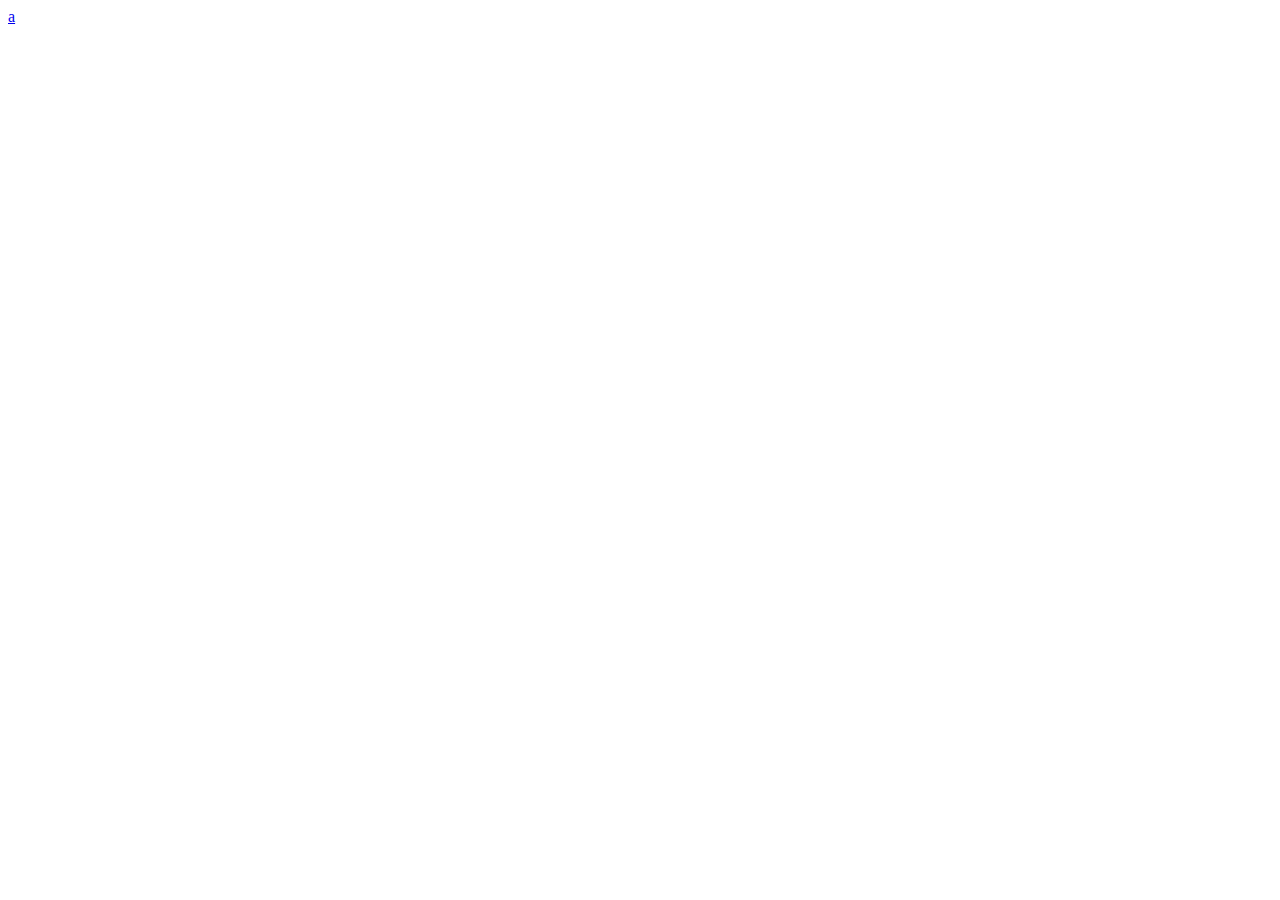
==== index.html @ 6ebcec41 "up" ====
<!DOCTYPE html>
<html lang="en">
<head>
    <meta charset="UTF-8">
    <meta http-equiv="X-UA-Compatible" content="IE=edge">
    <meta name="viewport" content="width=device-width, initial-scale=1.0">
    <title>Document</title>
</head>
<body>
    <div>
        <a href="/test1/clone.php">a</a>
    </div>
    <!-- <button onclick="window.location.href='clone.php'">Ok</button> -->
    <!-- https://[username].github.io/my-website/ -->
</body>
</html>
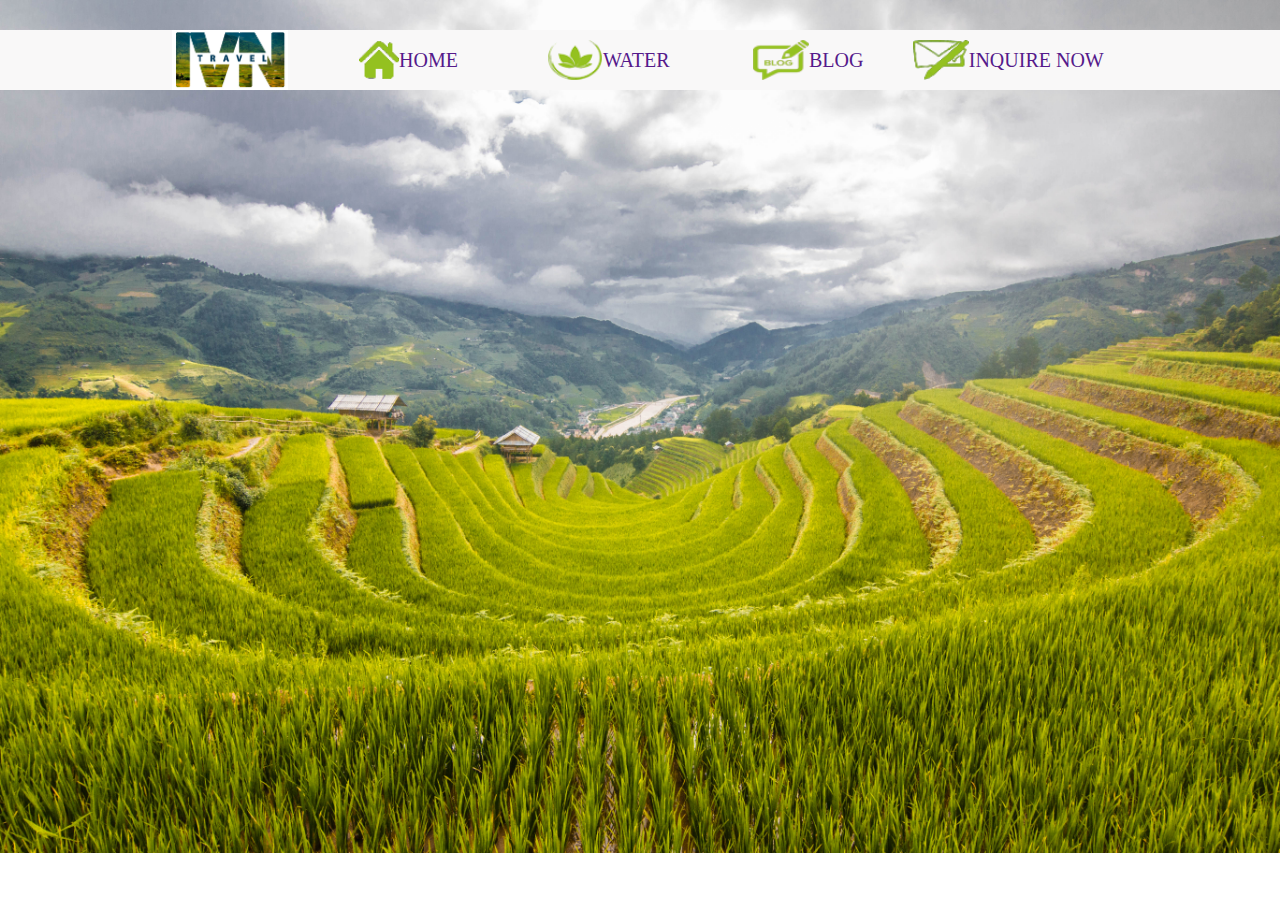
==== commit 2b19f643: "ap" ====
--- a/index.html
+++ b/index.html
@@ -4,13 +4,61 @@
     <meta charset="UTF-8">
     <meta http-equiv="X-UA-Compatible" content="IE=edge">
     <meta name="viewport" content="width=device-width, initial-scale=1.0">
-    <title>Document</title>
+    <title></title>
+    <link rel="stylesheet" href="clone.css">
 </head>
 <body>
+    <nav class="menu" id="menu_nav">
+        <ul>
+            <div class="logo">
+                <img src="./picture/logo.jpg" alt="ảnh">
+            </div>
+            
+            <div class="box">
+                <li><a href="" class="nav-link"><img src="./picture/home1.jpg" alt="ảnh">HOME</a></li>
+            </div>
+            <div class="box">
+                <li><a href="" class="nav-link-1"><img src="./picture/water.png" alt="ảnh">WATER</a>
+                    <ul class="sub-menu">
+                        <li><a href="" class="sub-m-1">VietNam</a></li>
+                        <li><a href="" class="sub-m-1">Laos</a></li>
+                        <li><a href="" class="sub-m-1">Cambodia</a></li>
+                    </ul>
+                </li>
+            </div>
+            <div class="box">
+                <li><a href="" class="nav-link"><img src="./picture/blog.jpg" alt="ảnh">BLOG</a></li>
+            </div>
+            <div class="box">
+                <li><a href="" class="nav-link"><img src="./picture/inquire.png" alt="ảnh">INQUIRE NOW</a></li>
+            </div>
+        </ul>
+    </nav>
+    <div class="picture-paddyfield">
+        <div class="khoi_anh">
+            <div class="anh hien">
+                <img src="./picture/canhdong1.jpg">
+            </div>
+            <div class="anh">
+                <img src="./picture/canhdong2.jpg">
+            </div>
+            <div class="anh">
+                <img src="./picture/canhdong3.jpg">
+            </div>
+        </div>
+    </div>
+    <script>
+        window.onscroll = function() {myFunction()};
+        function myFunction() {
+        if (document.documentElement.scrollTop >36) {
+            document.getElementById("menu_nav").setAttribute('class','menu_scroll');
+        } else {
+            document.getElementById("menu_nav").setAttribute('class','menu');
+        }
+        }
+    </script>
     <div>
-        <a href="/test1/clone.php">a</a>
+        <
     </div>
-    <!-- <button onclick="window.location.href='clone.php'">Ok</button> -->
-    <!-- https://[username].github.io/my-website/ -->
 </body>
 </html>--- a/clone.css
+++ b/clone.css
@@ -0,0 +1,194 @@
+*{
+    padding: 0;
+    margin: 0;
+    font-size: 20px;
+    box-sizing: border-box;
+}
+nav.menu{
+
+    width: 100%;
+    display: flex;
+    height: 3rem;
+    align-items: center;
+    position:fixed;
+    top:1.5rem;
+    z-index: 7;
+    background-color: #f9f8f8;
+}
+nav ul{
+    display: flex;
+    width: 100%;
+    justify-content: center;
+    align-items: center;
+}
+nav ul li{
+    display: flex;
+    position: relative;
+    align-items: center;
+    justify-content: center;
+
+}
+.nav-link{
+    display: flex;
+    justify-content: center;
+    align-items: center;
+}
+.nav-link-1{
+    display: flex;
+    justify-content: center;
+    align-items: center;
+}
+@keyframes hover-menu {
+    0%   {background-color: rgb(236, 163, 99);}
+    100% {background-color: rgb(195, 108, 9);}
+  }
+@keyframes hover-color-menu{
+    0% {color: black;}
+    100% {color: white;}
+}
+nav ul .logo{
+    display: flex;
+    align-items: center;
+}
+.nav-link:hover{
+    background-color: rgb(195, 108, 9);
+    animation-name: hover-menu;
+    animation-duration: 0.5s;
+    color: white;
+    animation-name: hover-color-menu;
+    animation-duration: 0.5s;
+}
+.nav-link-1:hover{
+    background-color: rgb(195, 108, 9);
+    animation-name: hover-menu;
+    animation-duration: 0.5s;
+    color: white;
+    animation-name: hover-color-menu;
+    animation-duration: 0.5s;
+}
+
+nav ul li .nav-link{
+    white-space: nowrap;
+    display: flex;
+    align-items: center;
+    text-decoration: none;
+    list-style-type: none;
+}
+nav ul li .nav-link-1{
+    white-space: nowrap;
+    display: flex;
+    align-items: center;
+    text-decoration: none;
+    list-style-type: none;
+}
+nav ul .logo img{ 
+    margin-right: 1rem;
+    display: flex;
+    height: 3rem;
+    align-items: center;
+
+}
+.box li img{
+    height: 2rem;
+}
+
+ul .box{
+    display: flex;
+    align-items: center;
+
+    width: 10rem;
+}
+ul .box .nav-link{
+    width: 10rem;
+    padding: 0.5rem 0;
+}
+ul .box .nav-link-1{
+    width: 10rem;
+    padding: 0.5rem 0;
+}
+.menu li:hover .sub-menu{
+    display: block;
+}
+.sub-menu {
+    width:100%;
+    padding:0.25rem 0;
+    position:absolute;
+    top:100%;
+    left:0px;
+    transition:opacity linear 0.15s;
+    box-shadow:0px 2px 3px rgba(0,0,0,0.2);
+    background:#f9f8f8;
+    display: none;
+    flex-direction: column;
+    width: 10rem;
+    padding: 0.5rem 0;
+}
+.sub-menu li {
+    display:block;
+    font-size:16px;
+    position: relative;
+    left: 0px;
+}
+.sub-menu li .sub-m-1{
+    padding:10px 30px;
+    display:block;
+    text-decoration: none;
+    list-style-type: none;
+}
+.sub-menu li:hover {
+    background-color: rgb(195, 108, 9);
+    animation-name: hover-menu;
+    animation-duration: 0.5s;
+    color: white;
+    animation-name: hover-color-menu;
+    animation-duration: 0.5s;
+}
+.khoi_anh{
+    width: 100%;
+    height: 700px;
+
+}
+.khoi_anh img{
+    width: 100%;
+    border-style: none;
+}
+.anh{
+    position: absolute;
+    top:0;
+    z-index: 4;
+    visibility: hidden;
+}
+.hien{
+    visibility: visible;
+}
+.menu_scroll{
+    width: 100%;
+    display: flex;
+    height: 3rem;
+    align-items: center;
+    position:fixed;
+    top:0px;
+    z-index: 10;
+    background-color: #f9f8f8;
+}
+@keyframes anh{
+    0%{left: 0px;}
+    100%{left: 0px;}
+}
+.fade {
+    animation-name: fade;
+    animation-duration: 1.5s;
+}
+@keyframes fade {
+    from {opacity: 4}
+    to {opacity: 1}
+}
+@keyframes chuyenanh{
+    from{
+        transform: translateX(0%);
+    }
+    to{
+        transform: translateX(100%);
+    }
+}
+  
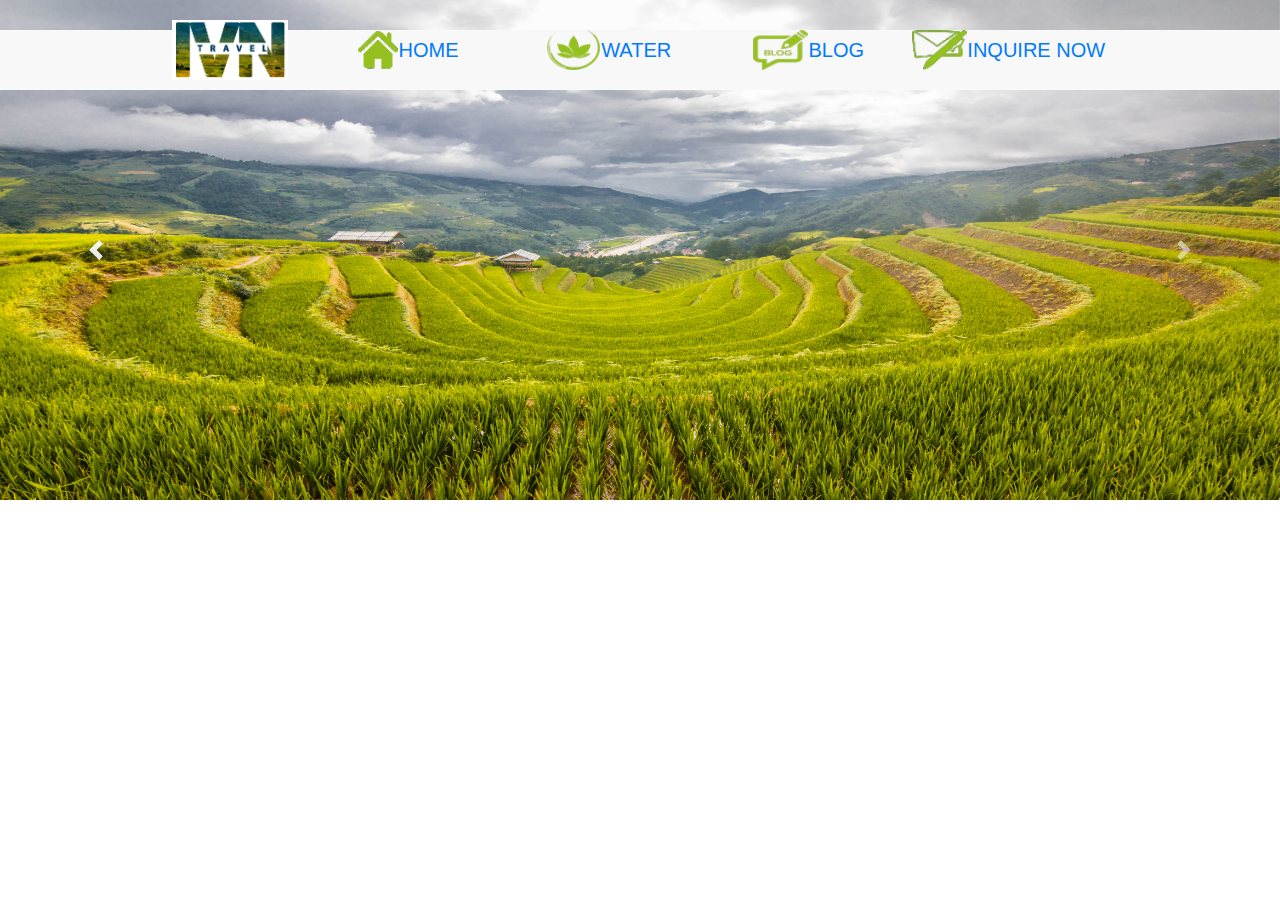
==== commit cca13ce8: "css image" ====
--- a/index.html
+++ b/index.html
@@ -4,6 +4,8 @@
     <meta charset="UTF-8">
     <meta http-equiv="X-UA-Compatible" content="IE=edge">
     <meta name="viewport" content="width=device-width, initial-scale=1.0">
+    <link rel="stylesheet" href="https://cdn.jsdelivr.net/npm/bootstrap@4.0.0/dist/css/bootstrap.min.css"
+      integrity="sha384-Gn5384xqQ1aoWXA+058RXPxPg6fy4IWvTNh0E263XmFcJlSAwiGgFAW/dAiS6JXm" crossorigin="anonymous">
     <title></title>
     <link rel="stylesheet" href="clone.css">
 </head>
@@ -36,7 +38,7 @@
     </nav>
     <div class="picture-paddyfield">
         <div class="khoi_anh">
-            <div class="anh hien">
+            <!-- <div class="anh hien">
                 <img src="./picture/canhdong1.jpg">
             </div>
             <div class="anh">
@@ -44,9 +46,31 @@
             </div>
             <div class="anh">
                 <img src="./picture/canhdong3.jpg">
+            </div> -->
+            <div id="carouselExampleIndicators" class="carousel slide cursor-pointer" data-ride="carousel">
+                <div class="carousel-inner">
+                    <div class="carousel-item active">
+                        <img class="d-block w-100" src="./picture/canhdong1.jpg" alt="">
+                    </div>
+                    <div class="carousel-item">
+                        <img class="d-block w-100" src="./picture/canhdong2.jpg" alt="">
+                    </div>
+                    <div class="carousel-item">
+                        <img class="d-block w-100" src="./picture/canhdong3.jpg" alt="">
+                    </div>
+                </div>
+                <a class="carousel-control-prev" href="#carouselExampleIndicators" role="button" data-slide="prev">
+                    <span class="carousel-control-prev-icon" aria-hidden="true"></span>
+                    <span class="sr-only">Previous</span>
+                </a>
+                <a class="carousel-control-next" href="#carouselExampleIndicators" role="button" data-slide="next">
+                    <span class="carousel-control-next-icon" aria-hidden="true"></span>
+                    <span class="sr-only">Next</span>
+                </a>
             </div>
         </div>
     </div>
+
     <script>
         window.onscroll = function() {myFunction()};
         function myFunction() {
@@ -57,8 +81,9 @@
         }
         }
     </script>
-    <div>
-        <
-    </div>
+
+    <script src="https://code.jquery.com/jquery-3.2.1.slim.min.js" integrity="sha384-KJ3o2DKtIkvYIK3UENzmM7KCkRr/rE9/Qpg6aAZGJwFDMVNA/GpGFF93hXpG5KkN" crossorigin="anonymous"></script>
+    <script src="https://cdn.jsdelivr.net/npm/popper.js@1.12.9/dist/umd/popper.min.js" integrity="sha384-ApNbgh9B+Y1QKtv3Rn7W3mgPxhU9K/ScQsAP7hUibX39j7fakFPskvXusvfa0b4Q" crossorigin="anonymous"></script>
+    <script src="https://cdn.jsdelivr.net/npm/bootstrap@4.0.0/dist/js/bootstrap.min.js" integrity="sha384-JZR6Spejh4U02d8jOt6vLEHfe/JQGiRRSQQxSfFWpi1MquVdAyjUar5+76PVCmYl" crossorigin="anonymous"></script>
 </body>
 </html>--- a/clone.css
+++ b/clone.css
@@ -150,6 +150,7 @@
 }
 .khoi_anh img{
     width: 100%;
+    height: 500px;
     border-style: none;
 }
 .anh{
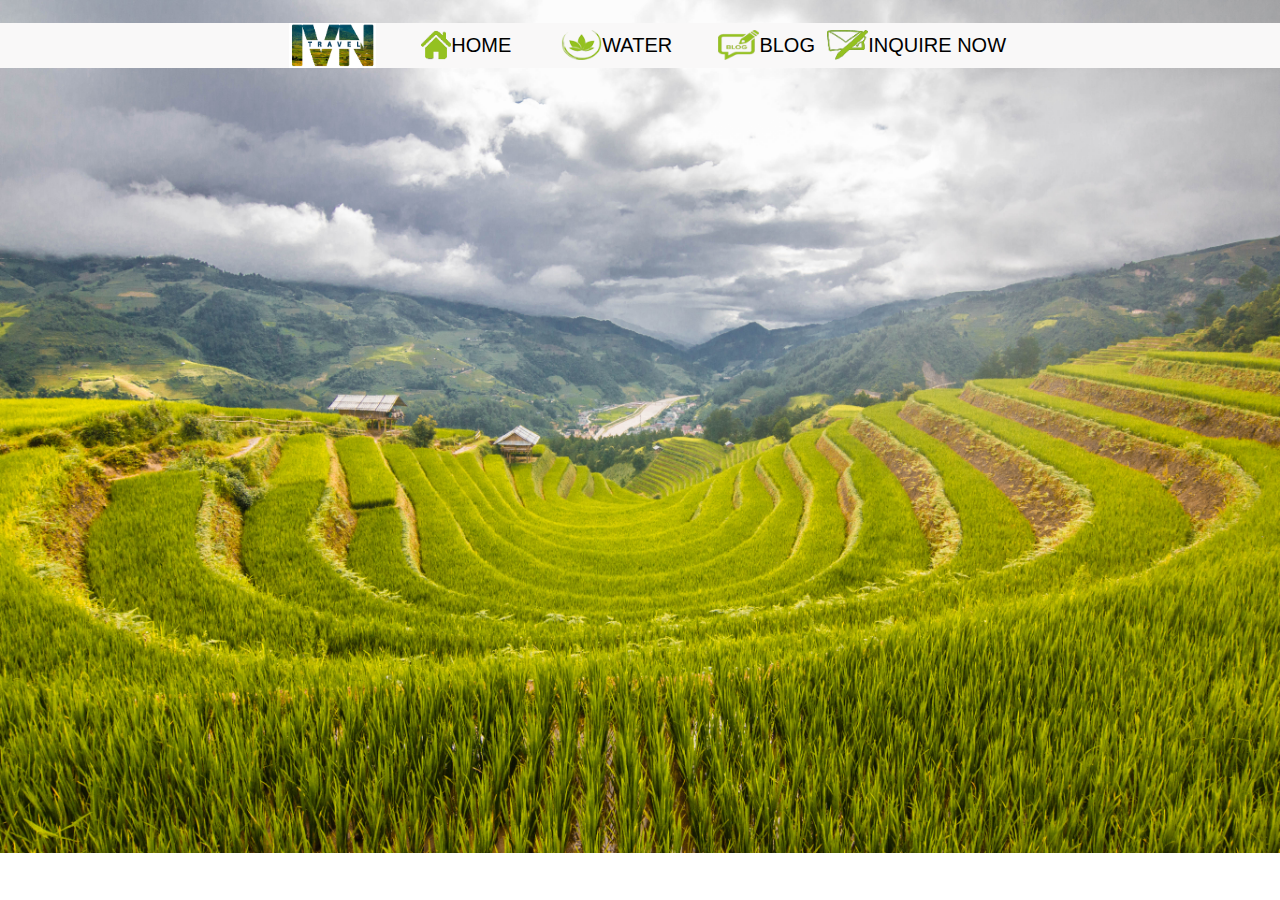
==== commit b9515d81: "css image" ====
--- a/index.html
+++ b/index.html
@@ -4,10 +4,9 @@
     <meta charset="UTF-8">
     <meta http-equiv="X-UA-Compatible" content="IE=edge">
     <meta name="viewport" content="width=device-width, initial-scale=1.0">
-    <link rel="stylesheet" href="https://cdn.jsdelivr.net/npm/bootstrap@4.0.0/dist/css/bootstrap.min.css"
-      integrity="sha384-Gn5384xqQ1aoWXA+058RXPxPg6fy4IWvTNh0E263XmFcJlSAwiGgFAW/dAiS6JXm" crossorigin="anonymous">
-    <title></title>
     <link rel="stylesheet" href="clone.css">
+    <link rel="stylesheet" href="https://www.w3schools.com/w3css/4/w3.css">
+    <title>Test</title>
 </head>
 <body>
     <nav class="menu" id="menu_nav">
@@ -38,52 +37,38 @@
     </nav>
     <div class="picture-paddyfield">
         <div class="khoi_anh">
-            <!-- <div class="anh hien">
-                <img src="./picture/canhdong1.jpg">
-            </div>
-            <div class="anh">
-                <img src="./picture/canhdong2.jpg">
-            </div>
-            <div class="anh">
-                <img src="./picture/canhdong3.jpg">
-            </div> -->
-            <div id="carouselExampleIndicators" class="carousel slide cursor-pointer" data-ride="carousel">
-                <div class="carousel-inner">
-                    <div class="carousel-item active">
-                        <img class="d-block w-100" src="./picture/canhdong1.jpg" alt="">
-                    </div>
-                    <div class="carousel-item">
-                        <img class="d-block w-100" src="./picture/canhdong2.jpg" alt="">
-                    </div>
-                    <div class="carousel-item">
-                        <img class="d-block w-100" src="./picture/canhdong3.jpg" alt="">
-                    </div>
-                </div>
-                <a class="carousel-control-prev" href="#carouselExampleIndicators" role="button" data-slide="prev">
-                    <span class="carousel-control-prev-icon" aria-hidden="true"></span>
-                    <span class="sr-only">Previous</span>
-                </a>
-                <a class="carousel-control-next" href="#carouselExampleIndicators" role="button" data-slide="next">
-                    <span class="carousel-control-next-icon" aria-hidden="true"></span>
-                    <span class="sr-only">Next</span>
-                </a>
-            </div>
+            <img class="mySlides w3-animate-right" src="./picture/canhdong1.jpg">
+            <img class="mySlides w3-animate-right" src="./picture/canhdong2.jpg">
+            <img class="mySlides w3-animate-right" src="./picture/canhdong3.jpg">
         </div>
     </div>
 
     <script>
         window.onscroll = function() {myFunction()};
         function myFunction() {
-        if (document.documentElement.scrollTop >36) {
-            document.getElementById("menu_nav").setAttribute('class','menu_scroll');
-        } else {
-            document.getElementById("menu_nav").setAttribute('class','menu');
+            if (document.documentElement.scrollTop >36) {
+                document.getElementById("menu_nav").setAttribute('class','menu_scroll');
+            } else {
+                document.getElementById("menu_nav").setAttribute('class','menu');
+            }
         }
+
+        var myIndex = 0;
+        carousel();
+        
+        function carousel() {
+            var i;
+            var x = document.getElementsByClassName("mySlides");
+
+            for (i = 0; i < x.length; i++) {
+                x[i].style.display = "none";  
+            }
+
+            myIndex++;
+            if (myIndex > x.length) {myIndex = 1}    
+            x[myIndex-1].style.display = "block";  
+            setTimeout(carousel, 2500);    
         }
     </script>
-
-    <script src="https://code.jquery.com/jquery-3.2.1.slim.min.js" integrity="sha384-KJ3o2DKtIkvYIK3UENzmM7KCkRr/rE9/Qpg6aAZGJwFDMVNA/GpGFF93hXpG5KkN" crossorigin="anonymous"></script>
-    <script src="https://cdn.jsdelivr.net/npm/popper.js@1.12.9/dist/umd/popper.min.js" integrity="sha384-ApNbgh9B+Y1QKtv3Rn7W3mgPxhU9K/ScQsAP7hUibX39j7fakFPskvXusvfa0b4Q" crossorigin="anonymous"></script>
-    <script src="https://cdn.jsdelivr.net/npm/bootstrap@4.0.0/dist/js/bootstrap.min.js" integrity="sha384-JZR6Spejh4U02d8jOt6vLEHfe/JQGiRRSQQxSfFWpi1MquVdAyjUar5+76PVCmYl" crossorigin="anonymous"></script>
 </body>
 </html>--- a/clone.css
+++ b/clone.css
@@ -150,7 +150,6 @@
 }
 .khoi_anh img{
     width: 100%;
-    height: 500px;
     border-style: none;
 }
 .anh{
@@ -171,6 +170,9 @@
     top:0px;
     z-index: 10;
     background-color: #f9f8f8;
+}
+.mySlides {
+    display:none;
 }
 @keyframes anh{
     0%{left: 0px;}
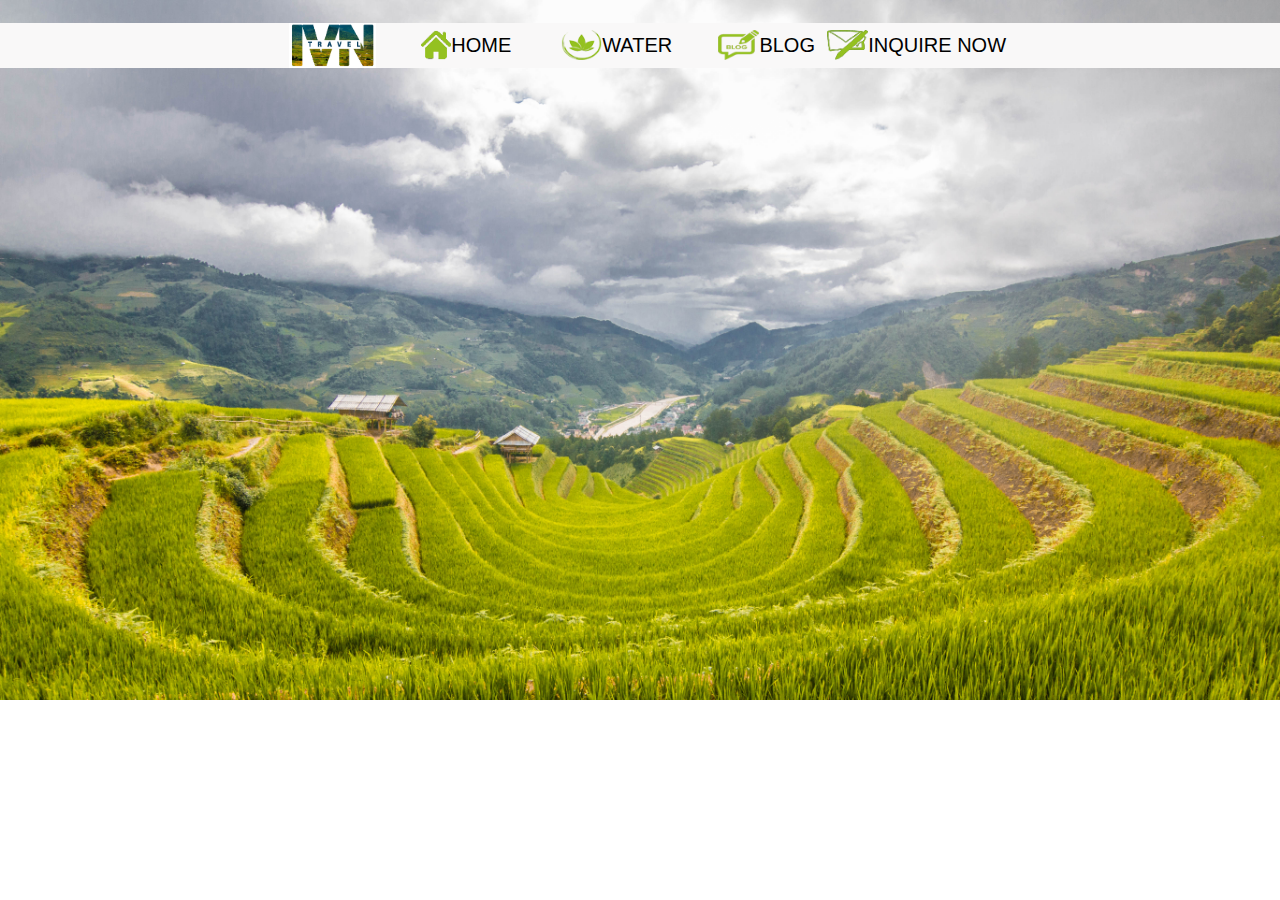
==== commit a3beaec8: "up" ====
--- a/index.html
+++ b/index.html
@@ -40,6 +40,27 @@
             <img class="mySlides w3-animate-right" src="./picture/canhdong1.jpg">
             <img class="mySlides w3-animate-right" src="./picture/canhdong2.jpg">
             <img class="mySlides w3-animate-right" src="./picture/canhdong3.jpg">
+<div id="homepage-slider" class="st-slider">
+    <input type="radio" class="cs_anchor radio" name="slider" id="slide1"/>
+    <input type="radio" class="cs_anchor radio" name="slider" id="slide2"/>
+    <input type="radio" class="cs_anchor radio" name="slider" id="slide3"/>
+    <input type="radio" class="cs_anchor radio" name="slider" id="play1" checked=""/>
+
+    <div class="images">
+       <div class="images-inner">
+        <div class="image-slide">
+            <div class="image"><img src="./picture/canhdong1.jpg"></div>
+        </div>
+        <div class="image-slide">
+            <div class="image"><img src="./picture/canhdong2.jpg"></div>
+        </div>
+        <div class="image-slide">
+          <div class="image"><img src="./picture/canhdong3.jpg"></div>
+        </div>
+      </div>
+    </div>
+  
+</div>
         </div>
     </div>
 
@@ -53,22 +74,59 @@
             }
         }
 
-        var myIndex = 0;
-        carousel();
-        
-        function carousel() {
-            var i;
-            var x = document.getElementsByClassName("mySlides");
+        var responsiveSlider = function() {
 
-            for (i = 0; i < x.length; i++) {
-                x[i].style.display = "none";  
+            var slider = document.getElementById("slider");
+            var sliderWidth = slider.offsetWidth;
+            var slideList = document.getElementById("slideWrap");
+            var count = 1;
+            var items = slideList.querySelectorAll("li").length;
+            
+            window.addEventListener('resize', function() {
+              sliderWidth = slider.offsetWidth;
+            });
+            
+            var prevSlide = function() {
+              if(count > 1) {
+                count = count - 2;
+                slideList.style.left = "-" + count * sliderWidth + "px";
+                count++;
+              }
+              else if(count = 1) {
+                count = items - 1;
+                slideList.style.left = "-" + count * sliderWidth + "px";
+                count++;
+              }
+            };
+            
+            var nextSlide = function() {
+              if(count < items) {
+                slideList.style.left = "-" + count * sliderWidth + "px";
+                count++;
+              }
+              else if(count = items) {
+                slideList.style.left = "0px";
+                count = 1;
+              }
+            };
+            
+            next.addEventListener("click", function() {
+              nextSlide();
+            });
+            
+            prev.addEventListener("click", function() {
+              prevSlide();
+            });
+            
+            setInterval(function() {
+              nextSlide()
+            }, 5000);
+            
+            };
+            
+            window.onload = function() {
+            responsiveSlider();  
             }
-
-            myIndex++;
-            if (myIndex > x.length) {myIndex = 1}    
-            x[myIndex-1].style.display = "block";  
-            setTimeout(carousel, 2500);    
-        }
     </script>
 </body>
 </html>--- a/clone.css
+++ b/clone.css
@@ -194,4 +194,145 @@
         transform: translateX(100%);
     }
 }
-  
+
+
+
+.image {
+    width: 100%;
+    height: 700px;
+  }
+  .radio {
+    display: none;
+  }
+  .images {
+    overflow: hidden;
+    top: 0;
+    bottom: 0;
+    left: 0;
+    right: 0;
+    width: 100%;
+  }
+  .images-inner {
+    width: 500%;
+    transition: all 800ms cubic-bezier(0.770, 0.000, 0.175, 1.000);
+    transition-timing-function: cubic-bezier(0.770, 0.000, 0.175, 1.000);
+  }
+  .image-slide {
+    width: 20%;
+    float: left;
+  }
+  .image-slide,
+  .fake-radio,
+  .radio-btn {
+    transition: all 0.5s ease-out;
+  }
+  .fake-radio {
+    float: right;
+  }
+  
+  
+  
+  
+  /* Move slides overflowed container */
+  #slide1:checked ~ .images .images-inner {
+    margin-left: 0;
+  }
+  #slide2:checked ~ .images .images-inner {
+    margin-left: -100%;
+  }
+  #slide3:checked ~ .images .images-inner {
+    margin-left: -200%;
+  }
+  
+  
+  
+  
+  /* Color of bullets */
+  #slide1:checked ~ div .fake-radio .radio-btn:nth-child(1),
+  #slide2:checked ~ div .fake-radio .radio-btn:nth-child(2),
+  #slide3:checked ~ div .fake-radio .radio-btn:nth-child(3) {
+    background: red;
+  }
+  .radio-btn {
+    width: 9px;
+    height: 9px;
+    border-radius: 5px;
+    background: gray;
+    display: inline-block !important;
+    margin: 0 1px;
+    cursor: pointer;
+  }
+  /* Color of bullets - END */
+  
+  /* Text of slides */
+  #slide1:checked ~ .labels .label:nth-child(1),
+  #slide2:checked ~ .labels .label:nth-child(2),
+  #slide3:checked ~ .labels .label:nth-child(3) {
+    opacity: 1;
+  }
+  
+  .label {
+    opacity: 0;
+    position: absolute;
+  }
+  /* Text of slides - END */
+  
+  
+  
+  /* Calculate AUTOPLAY for BULLETS */
+  
+  #play1:checked ~ div .fake-radio .radio-btn:nth-child(1) {
+    animation: bullet 12300ms infinite -1000ms;
+  }
+  
+  #play1:checked ~ div .fake-radio .radio-btn:nth-child(2) {
+    animation: bullet 12300ms infinite 3100ms;	
+  }
+  
+  #play1:checked ~ div .fake-radio .radio-btn:nth-child(3) {
+    animation: bullet 12300ms infinite 7200ms;	
+  }
+  
+  
+  
+  
+  /* Calculate AUTOPLAY for SLIDES */
+  @keyframes slide {
+    0%, 25.203252032520325%	{ margin-left: 0; }
+    33.333333333333336%, 58.53658536585366%	{ margin-left: -100%; }
+    66.66666666666667%, 91.869918699187%	{ margin-left: -200%; }
+  }
+  
+  
+  .st-slider > #play1:checked ~ .images .images-inner {
+    animation: slide 12300ms infinite;	
+  }
+  /* Calculate AUTOPLAY for SLIDES - END */
+  
+  
+  
+  
+  
+  /* Calculate AUTOPLAY for CAPTION */
+  @keyframes caption {
+    0%, 33.32333333333334%	{
+      opacity: 1;
+    }
+    33.333333333333336%, 100% {
+      opacity: 0;
+    }
+  }
+  
+  
+  #play1:checked ~ .labels .label:nth-child(1) {
+    animation: caption 12300ms infinite -1000ms;
+  }
+  
+  #play1:checked ~ .labels .label:nth-child(2) {
+    animation: caption 12300ms infinite 3100ms;	
+  }
+  
+  #play1:checked ~ .labels .label:nth-child(3) {
+    animation: caption 12300ms infinite 7200ms;	
+  }
+  
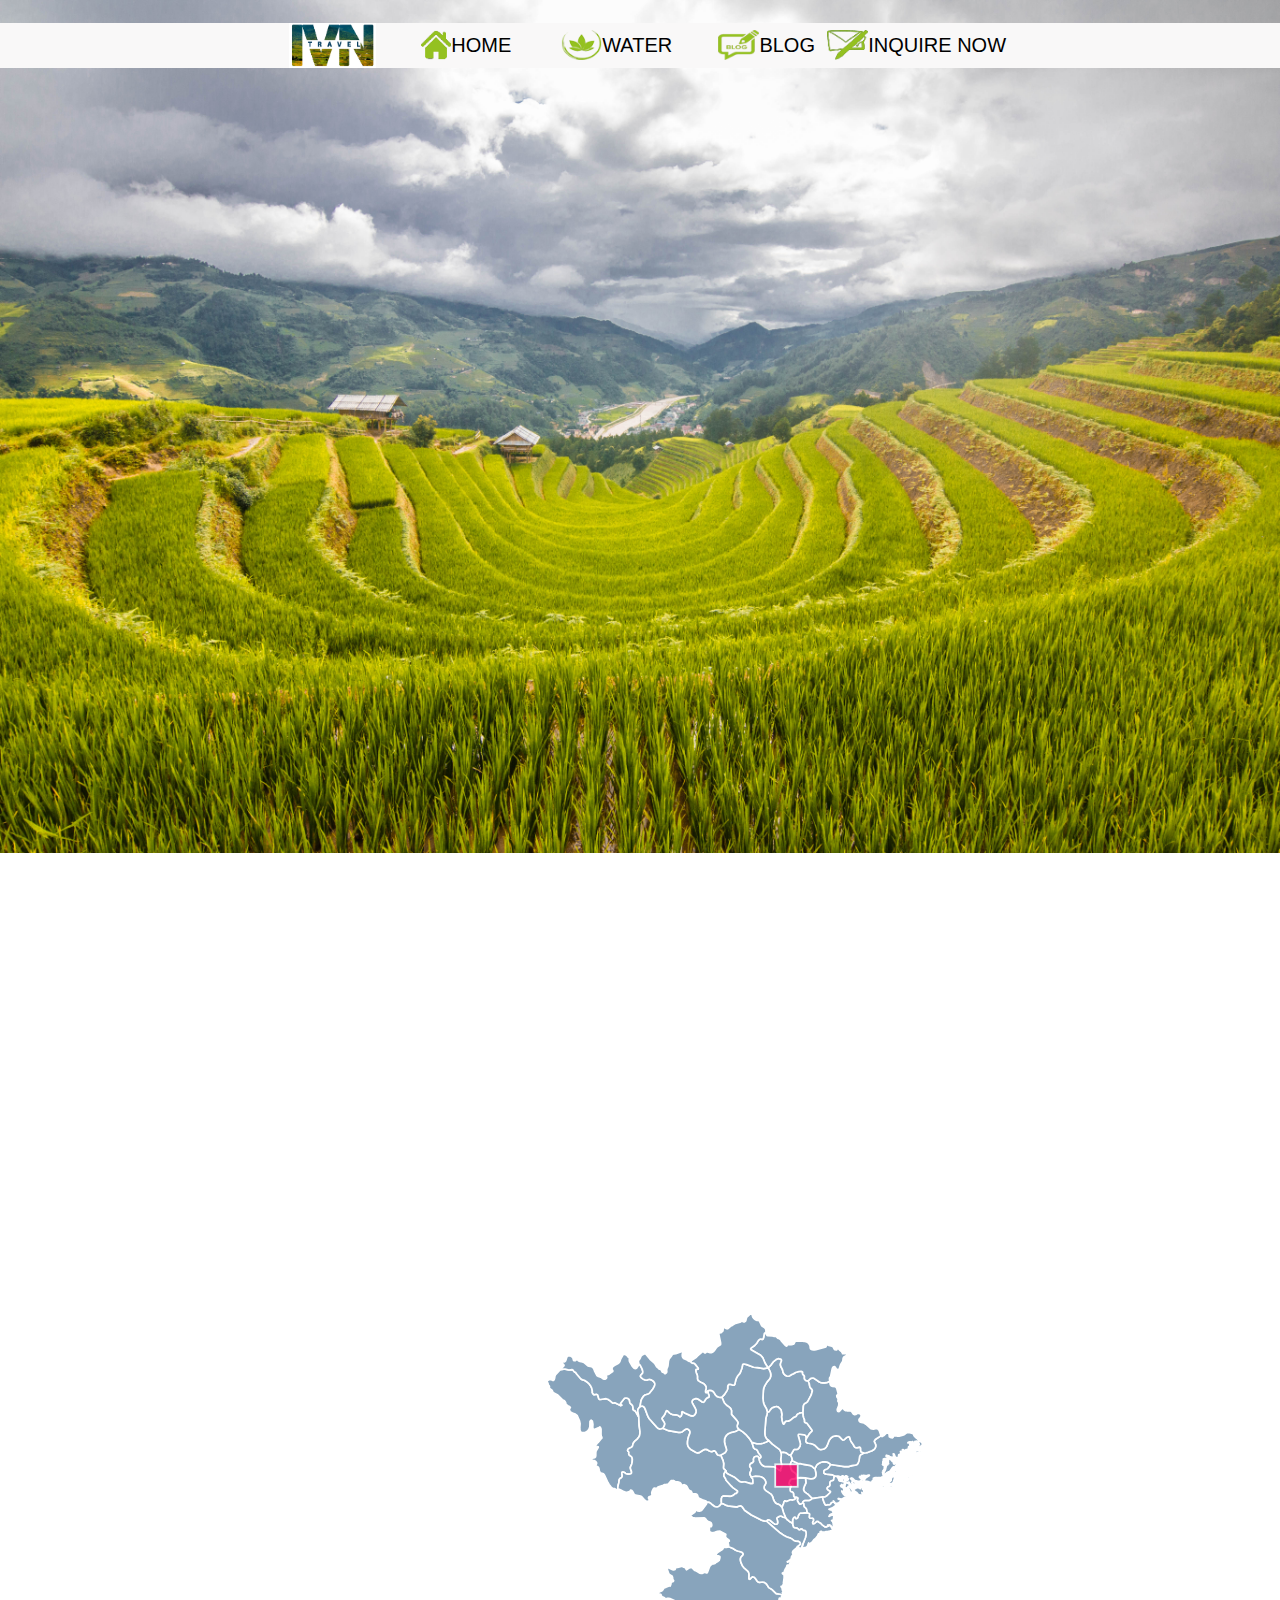
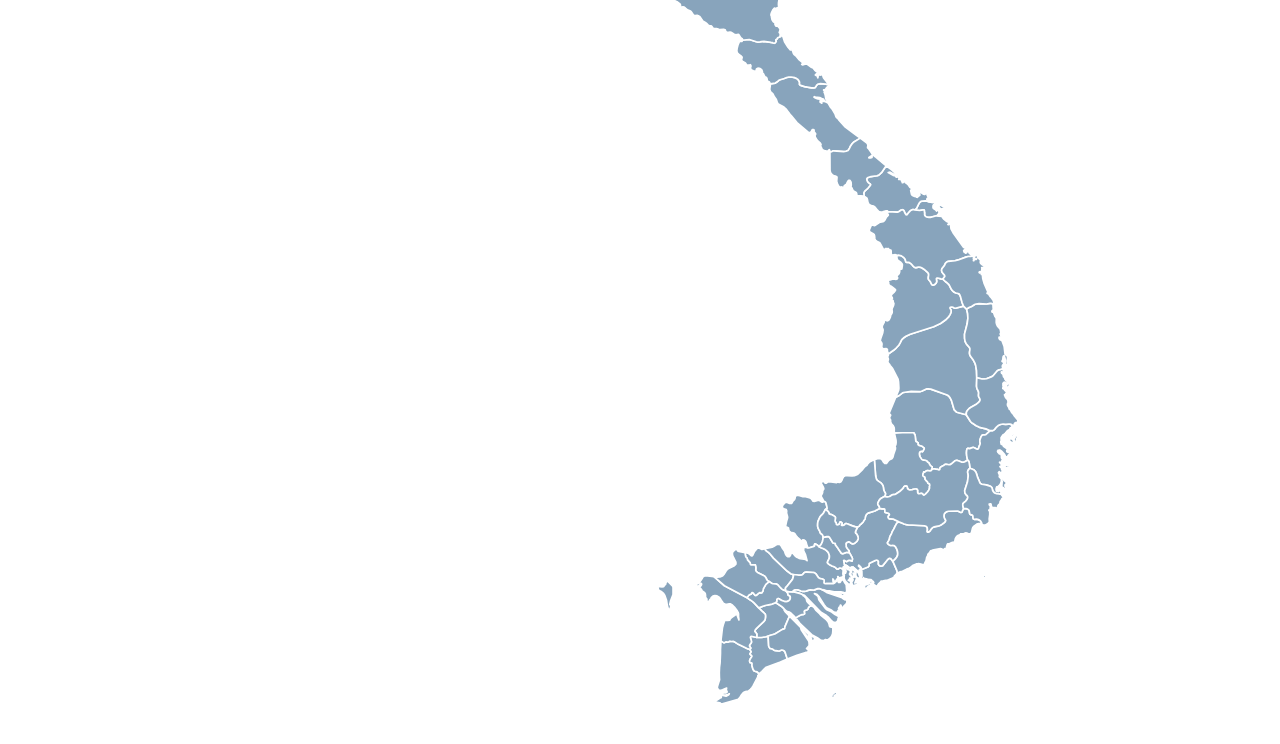
==== commit a195c2d6: "update UI" ====
--- a/index.html
+++ b/index.html
@@ -1,20 +1,25 @@
 <!DOCTYPE html>
 <html lang="en">
+
 <head>
     <meta charset="UTF-8">
     <meta http-equiv="X-UA-Compatible" content="IE=edge">
     <meta name="viewport" content="width=device-width, initial-scale=1.0">
     <link rel="stylesheet" href="clone.css">
     <link rel="stylesheet" href="https://www.w3schools.com/w3css/4/w3.css">
-    <title>Test</title>
+    <link rel="icon" type="image/x-icon" href="picture/favicon.ico">
+    <script src="mapdata.js"></script>
+    <script src="countrymap.js"></script>
+    <title>Travel</title>
 </head>
+
 <body>
     <nav class="menu" id="menu_nav">
         <ul>
             <div class="logo">
                 <img src="./picture/logo.jpg" alt="ảnh">
             </div>
-            
+
             <div class="box">
                 <li><a href="" class="nav-link"><img src="./picture/home1.jpg" alt="ảnh">HOME</a></li>
             </div>
@@ -35,98 +40,62 @@
             </div>
         </ul>
     </nav>
+        
     <div class="picture-paddyfield">
         <div class="khoi_anh">
             <img class="mySlides w3-animate-right" src="./picture/canhdong1.jpg">
             <img class="mySlides w3-animate-right" src="./picture/canhdong2.jpg">
             <img class="mySlides w3-animate-right" src="./picture/canhdong3.jpg">
-<div id="homepage-slider" class="st-slider">
-    <input type="radio" class="cs_anchor radio" name="slider" id="slide1"/>
-    <input type="radio" class="cs_anchor radio" name="slider" id="slide2"/>
-    <input type="radio" class="cs_anchor radio" name="slider" id="slide3"/>
-    <input type="radio" class="cs_anchor radio" name="slider" id="play1" checked=""/>
+            <div id="homepage-slider" class="st-slider">
+                <input type="radio" class="cs_anchor radio" name="slider" id="slide1" />
+                <input type="radio" class="cs_anchor radio" name="slider" id="slide2" />
+                <input type="radio" class="cs_anchor radio" name="slider" id="slide3" />
+                <input type="radio" class="cs_anchor radio" name="slider" id="play1" checked="" />
 
-    <div class="images">
-       <div class="images-inner">
-        <div class="image-slide">
-            <div class="image"><img src="./picture/canhdong1.jpg"></div>
+                <div class="images">
+                    <div class="images-inner">
+                        <div class="image-slide">
+                            <img class="image" src="./picture/canhdong1.jpg">
+                        </div>
+                        <div class="image-slide">
+                            <img class="image" src="./picture/canhdong2.jpg">
+                        </div>
+                        <div class="image-slide">
+                            <img class="image" src="./picture/canhdong3.jpg">
+                        </div>
+                    </div>
+                </div>
+            </div>
         </div>
-        <div class="image-slide">
-            <div class="image"><img src="./picture/canhdong2.jpg"></div>
-        </div>
-        <div class="image-slide">
-          <div class="image"><img src="./picture/canhdong3.jpg"></div>
-        </div>
-      </div>
-    </div>
-  
-</div>
+        
+        <div class="container-map">
+            <div id="map"></div>
         </div>
     </div>
 
     <script>
-        window.onscroll = function() {myFunction()};
+        window.onscroll = function () { myFunction() };
         function myFunction() {
-            if (document.documentElement.scrollTop >36) {
-                document.getElementById("menu_nav").setAttribute('class','menu_scroll');
+            if (document.documentElement.scrollTop > 36) {
+                document.getElementById("menu_nav").setAttribute('class', 'menu_scroll');
             } else {
-                document.getElementById("menu_nav").setAttribute('class','menu');
+                document.getElementById("menu_nav").setAttribute('class', 'menu');
+            }
+
+            if (document.documentElement.scrollTop > 420) {
+                document.getElementsByClassName('container-map')[0].style.marginTop = "0";
             }
         }
 
-        var responsiveSlider = function() {
-
-            var slider = document.getElementById("slider");
-            var sliderWidth = slider.offsetWidth;
-            var slideList = document.getElementById("slideWrap");
-            var count = 1;
-            var items = slideList.querySelectorAll("li").length;
-            
-            window.addEventListener('resize', function() {
-              sliderWidth = slider.offsetWidth;
-            });
-            
-            var prevSlide = function() {
-              if(count > 1) {
-                count = count - 2;
-                slideList.style.left = "-" + count * sliderWidth + "px";
-                count++;
-              }
-              else if(count = 1) {
-                count = items - 1;
-                slideList.style.left = "-" + count * sliderWidth + "px";
-                count++;
-              }
-            };
-            
-            var nextSlide = function() {
-              if(count < items) {
-                slideList.style.left = "-" + count * sliderWidth + "px";
-                count++;
-              }
-              else if(count = items) {
-                slideList.style.left = "0px";
-                count = 1;
-              }
-            };
-            
-            next.addEventListener("click", function() {
-              nextSlide();
-            });
-            
-            prev.addEventListener("click", function() {
-              prevSlide();
-            });
-            
-            setInterval(function() {
-              nextSlide()
-            }, 5000);
-            
-            };
-            
-            window.onload = function() {
-            responsiveSlider();  
+        setInterval(() => {
+            if (document.getElementsByTagName('a')[7]) {
+                document.getElementsByTagName('a')[7].text = '';
             }
+            if (document.getElementById('map_access')) {
+                document.getElementById('map_access').style.display = 'none';
+            }
+        }, 0.1)
     </script>
 </body>
+
 </html>--- a/clone.css
+++ b/clone.css
@@ -1,56 +1,75 @@
-*{
+* {
     padding: 0;
     margin: 0;
     font-size: 20px;
     box-sizing: border-box;
 }
-nav.menu{
+
+nav.menu {
 
     width: 100%;
     display: flex;
     height: 3rem;
     align-items: center;
-    position:fixed;
-    top:1.5rem;
+    position: fixed;
+    top: 1.5rem;
     z-index: 7;
     background-color: #f9f8f8;
 }
-nav ul{
+
+nav ul {
     display: flex;
     width: 100%;
     justify-content: center;
     align-items: center;
 }
-nav ul li{
+
+nav ul li {
     display: flex;
     position: relative;
     align-items: center;
     justify-content: center;
 
 }
-.nav-link{
+
+.nav-link {
     display: flex;
     justify-content: center;
     align-items: center;
 }
-.nav-link-1{
+
+.nav-link-1 {
     display: flex;
     justify-content: center;
     align-items: center;
 }
+
 @keyframes hover-menu {
-    0%   {background-color: rgb(236, 163, 99);}
-    100% {background-color: rgb(195, 108, 9);}
-  }
-@keyframes hover-color-menu{
-    0% {color: black;}
-    100% {color: white;}
-}
-nav ul .logo{
-    display: flex;
-    align-items: center;
-}
-.nav-link:hover{
+    0% {
+        background-color: rgb(236, 163, 99);
+    }
+
+    100% {
+        background-color: rgb(195, 108, 9);
+    }
+}
+
+@keyframes hover-color-menu {
+    0% {
+        color: black;
+    }
+
+    100% {
+        color: white;
+    }
+}
+
+nav ul .logo {
+    display: flex;
+    align-items: center;
+}
+
+.nav-link:hover {
     background-color: rgb(195, 108, 9);
     animation-name: hover-menu;
     animation-duration: 0.5s;
@@ -58,7 +77,8 @@
     animation-name: hover-color-menu;
     animation-duration: 0.5s;
 }
-.nav-link-1:hover{
+
+.nav-link-1:hover {
     background-color: rgb(195, 108, 9);
     animation-name: hover-menu;
     animation-duration: 0.5s;
@@ -67,74 +87,85 @@
     animation-duration: 0.5s;
 }
 
-nav ul li .nav-link{
+nav ul li .nav-link {
     white-space: nowrap;
     display: flex;
     align-items: center;
     text-decoration: none;
     list-style-type: none;
 }
-nav ul li .nav-link-1{
+
+nav ul li .nav-link-1 {
     white-space: nowrap;
     display: flex;
     align-items: center;
     text-decoration: none;
     list-style-type: none;
 }
-nav ul .logo img{ 
+
+
+nav ul .logo img {
     margin-right: 1rem;
     display: flex;
     height: 3rem;
     align-items: center;
 
 }
-.box li img{
+
+.box li img {
     height: 2rem;
 }
 
-ul .box{
+ul .box {
     display: flex;
     align-items: center;
 
     width: 10rem;
 }
-ul .box .nav-link{
+
+ul .box .nav-link {
     width: 10rem;
     padding: 0.5rem 0;
 }
-ul .box .nav-link-1{
+
+ul .box .nav-link-1 {
     width: 10rem;
     padding: 0.5rem 0;
 }
-.menu li:hover .sub-menu{
+
+.menu li:hover .sub-menu {
     display: block;
 }
+
 .sub-menu {
-    width:100%;
-    padding:0.25rem 0;
-    position:absolute;
-    top:100%;
-    left:0px;
-    transition:opacity linear 0.15s;
-    box-shadow:0px 2px 3px rgba(0,0,0,0.2);
-    background:#f9f8f8;
+    width: 100%;
+    padding: 0.25rem 0;
+    position: absolute;
+    top: 100%;
+    left: 0px;
+    transition: opacity linear 0.15s;
+    box-shadow: 0px 2px 3px rgba(0, 0, 0, 0.2);
+    background: #f9f8f8;
     display: none;
     flex-direction: column;
     width: 10rem;
     padding: 0.5rem 0;
 }
+
 .sub-menu li {
-    display:block;
-    font-size:16px;
+    display: block;
+    font-size: 16px;
     position: relative;
     left: 0px;
 }
-.sub-menu li .sub-m-1{
-    padding:10px 30px;
-    display:block;
+
+.sub-menu li .sub-m-1 {
+    padding: 10px 30px;
+    display: block;
     text-decoration: none;
     list-style-type: none;
 }
+
 .sub-menu li:hover {
     background-color: rgb(195, 108, 9);
     animation-name: hover-menu;
@@ -143,54 +174,74 @@
     animation-name: hover-color-menu;
     animation-duration: 0.5s;
 }
-.khoi_anh{
-    width: 100%;
-    height: 700px;
-
-}
-.khoi_anh img{
+
+.khoi_anh {
+    width: 100%;
+    /* height: 700px; */
+}
+
+.khoi_anh img {
     width: 100%;
     border-style: none;
 }
-.anh{
+
+.anh {
     position: absolute;
-    top:0;
+    top: 0;
     z-index: 4;
     visibility: hidden;
 }
-.hien{
+
+.hien {
     visibility: visible;
 }
-.menu_scroll{
+
+.menu_scroll {
     width: 100%;
     display: flex;
     height: 3rem;
     align-items: center;
-    position:fixed;
-    top:0px;
+    position: fixed;
+    top: 0px;
     z-index: 10;
     background-color: #f9f8f8;
 }
+
 .mySlides {
-    display:none;
-}
-@keyframes anh{
-    0%{left: 0px;}
-    100%{left: 0px;}
-}
+    display: none;
+}
+
+@keyframes anh {
+    0% {
+        left: 0px;
+    }
+
+    100% {
+        left: 0px;
+    }
+}
+
 .fade {
     animation-name: fade;
     animation-duration: 1.5s;
 }
+
 @keyframes fade {
-    from {opacity: 4}
-    to {opacity: 1}
-}
-@keyframes chuyenanh{
-    from{
+    from {
+        opacity: 4
+    }
+
+    to {
+        opacity: 1
+    }
+}
+
+@keyframes chuyenanh {
+    from {
         transform: translateX(0%);
     }
-    to{
+
+    to {
         transform: translateX(100%);
     }
 }
@@ -199,61 +250,70 @@
 
 .image {
     width: 100%;
-    height: 700px;
-  }
-  .radio {
+    /* height: 700px; */
+}
+
+.radio {
     display: none;
-  }
-  .images {
+}
+
+.images {
     overflow: hidden;
     top: 0;
     bottom: 0;
     left: 0;
     right: 0;
     width: 100%;
-  }
-  .images-inner {
+}
+
+.images-inner {
     width: 500%;
     transition: all 800ms cubic-bezier(0.770, 0.000, 0.175, 1.000);
     transition-timing-function: cubic-bezier(0.770, 0.000, 0.175, 1.000);
-  }
-  .image-slide {
+}
+
+.image-slide {
     width: 20%;
     float: left;
-  }
-  .image-slide,
-  .fake-radio,
-  .radio-btn {
+}
+
+.image-slide,
+.fake-radio,
+.radio-btn {
     transition: all 0.5s ease-out;
-  }
-  .fake-radio {
+}
+
+.fake-radio {
     float: right;
-  }
-  
-  
-  
-  
-  /* Move slides overflowed container */
-  #slide1:checked ~ .images .images-inner {
+}
+
+
+
+
+/* Move slides overflowed container */
+#slide1:checked~.images .images-inner {
     margin-left: 0;
-  }
-  #slide2:checked ~ .images .images-inner {
+}
+
+#slide2:checked~.images .images-inner {
     margin-left: -100%;
-  }
-  #slide3:checked ~ .images .images-inner {
+}
+
+#slide3:checked~.images .images-inner {
     margin-left: -200%;
-  }
-  
-  
-  
-  
-  /* Color of bullets */
-  #slide1:checked ~ div .fake-radio .radio-btn:nth-child(1),
-  #slide2:checked ~ div .fake-radio .radio-btn:nth-child(2),
-  #slide3:checked ~ div .fake-radio .radio-btn:nth-child(3) {
+}
+
+
+
+
+/* Color of bullets */
+#slide1:checked~div .fake-radio .radio-btn:nth-child(1),
+#slide2:checked~div .fake-radio .radio-btn:nth-child(2),
+#slide3:checked~div .fake-radio .radio-btn:nth-child(3) {
     background: red;
-  }
-  .radio-btn {
+}
+
+.radio-btn {
     width: 9px;
     height: 9px;
     border-radius: 5px;
@@ -261,78 +321,109 @@
     display: inline-block !important;
     margin: 0 1px;
     cursor: pointer;
-  }
-  /* Color of bullets - END */
-  
-  /* Text of slides */
-  #slide1:checked ~ .labels .label:nth-child(1),
-  #slide2:checked ~ .labels .label:nth-child(2),
-  #slide3:checked ~ .labels .label:nth-child(3) {
+}
+
+/* Color of bullets - END */
+
+/* Text of slides */
+#slide1:checked~.labels .label:nth-child(1),
+#slide2:checked~.labels .label:nth-child(2),
+#slide3:checked~.labels .label:nth-child(3) {
     opacity: 1;
-  }
-  
-  .label {
+}
+
+.label {
     opacity: 0;
     position: absolute;
-  }
-  /* Text of slides - END */
-  
-  
-  
-  /* Calculate AUTOPLAY for BULLETS */
-  
-  #play1:checked ~ div .fake-radio .radio-btn:nth-child(1) {
+}
+
+/* Text of slides - END */
+
+
+
+/* Calculate AUTOPLAY for BULLETS */
+
+#play1:checked~div .fake-radio .radio-btn:nth-child(1) {
     animation: bullet 12300ms infinite -1000ms;
-  }
-  
-  #play1:checked ~ div .fake-radio .radio-btn:nth-child(2) {
-    animation: bullet 12300ms infinite 3100ms;	
-  }
-  
-  #play1:checked ~ div .fake-radio .radio-btn:nth-child(3) {
-    animation: bullet 12300ms infinite 7200ms;	
-  }
-  
-  
-  
-  
-  /* Calculate AUTOPLAY for SLIDES */
-  @keyframes slide {
-    0%, 25.203252032520325%	{ margin-left: 0; }
-    33.333333333333336%, 58.53658536585366%	{ margin-left: -100%; }
-    66.66666666666667%, 91.869918699187%	{ margin-left: -200%; }
-  }
-  
-  
-  .st-slider > #play1:checked ~ .images .images-inner {
-    animation: slide 12300ms infinite;	
-  }
-  /* Calculate AUTOPLAY for SLIDES - END */
-  
-  
-  
-  
-  
-  /* Calculate AUTOPLAY for CAPTION */
-  @keyframes caption {
-    0%, 33.32333333333334%	{
-      opacity: 1;
-    }
-    33.333333333333336%, 100% {
-      opacity: 0;
-    }
-  }
-  
-  
-  #play1:checked ~ .labels .label:nth-child(1) {
+}
+
+#play1:checked~div .fake-radio .radio-btn:nth-child(2) {
+    animation: bullet 12300ms infinite 3100ms;
+}
+
+#play1:checked~div .fake-radio .radio-btn:nth-child(3) {
+    animation: bullet 12300ms infinite 7200ms;
+}
+
+
+
+
+/* Calculate AUTOPLAY for SLIDES */
+@keyframes slide {
+
+    0%,
+    25.203252032520325% {
+        margin-left: 0;
+    }
+
+    33.333333333333336%,
+    58.53658536585366% {
+        margin-left: -100%;
+    }
+
+    66.66666666666667%,
+    91.869918699187% {
+        margin-left: -200%;
+    }
+}
+
+
+.st-slider>#play1:checked~.images .images-inner {
+    animation: slide 12300ms infinite;
+}
+
+/* Calculate AUTOPLAY for SLIDES - END */
+
+
+
+
+
+/* Calculate AUTOPLAY for CAPTION */
+@keyframes caption {
+
+    0%,
+    33.32333333333334% {
+        opacity: 1;
+    }
+
+    33.333333333333336%,
+    100% {
+        opacity: 0;
+    }
+}
+
+
+#play1:checked~.labels .label:nth-child(1) {
     animation: caption 12300ms infinite -1000ms;
-  }
-  
-  #play1:checked ~ .labels .label:nth-child(2) {
-    animation: caption 12300ms infinite 3100ms;	
-  }
-  
-  #play1:checked ~ .labels .label:nth-child(3) {
-    animation: caption 12300ms infinite 7200ms;	
-  }
-  
+}
+
+#play1:checked~.labels .label:nth-child(2) {
+    animation: caption 12300ms infinite 3100ms;
+}
+
+#play1:checked~.labels .label:nth-child(3) {
+    animation: caption 12300ms infinite 7200ms;
+}
+
+.container-map {
+    margin-top: 400px;
+    width: 100%;
+    background-image: url('https://www.vietnamautrement.com/assets/img/deco/fond1024-plain.jpg');
+    padding: 30px;
+    transition: .8s;
+}
+
+#map {
+    margin-top: 30px;
+    margin-left: 25%;
+}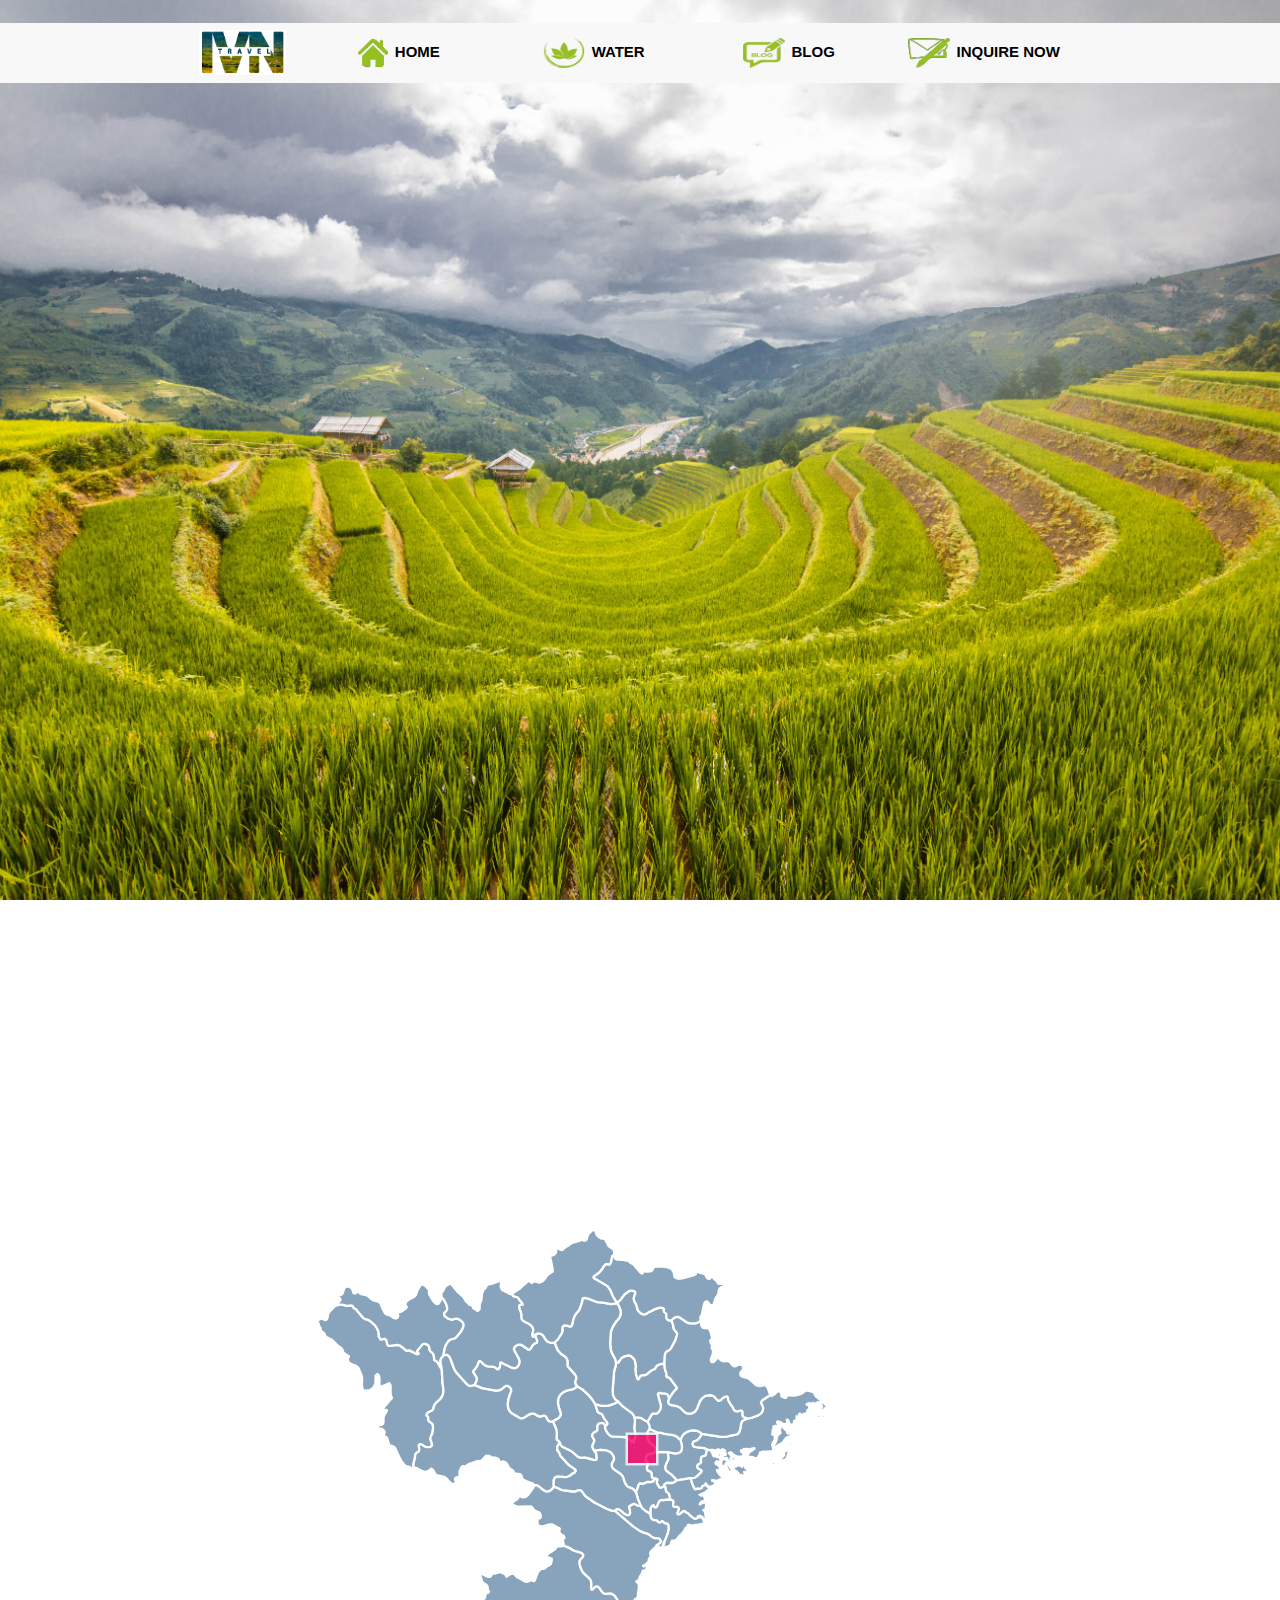
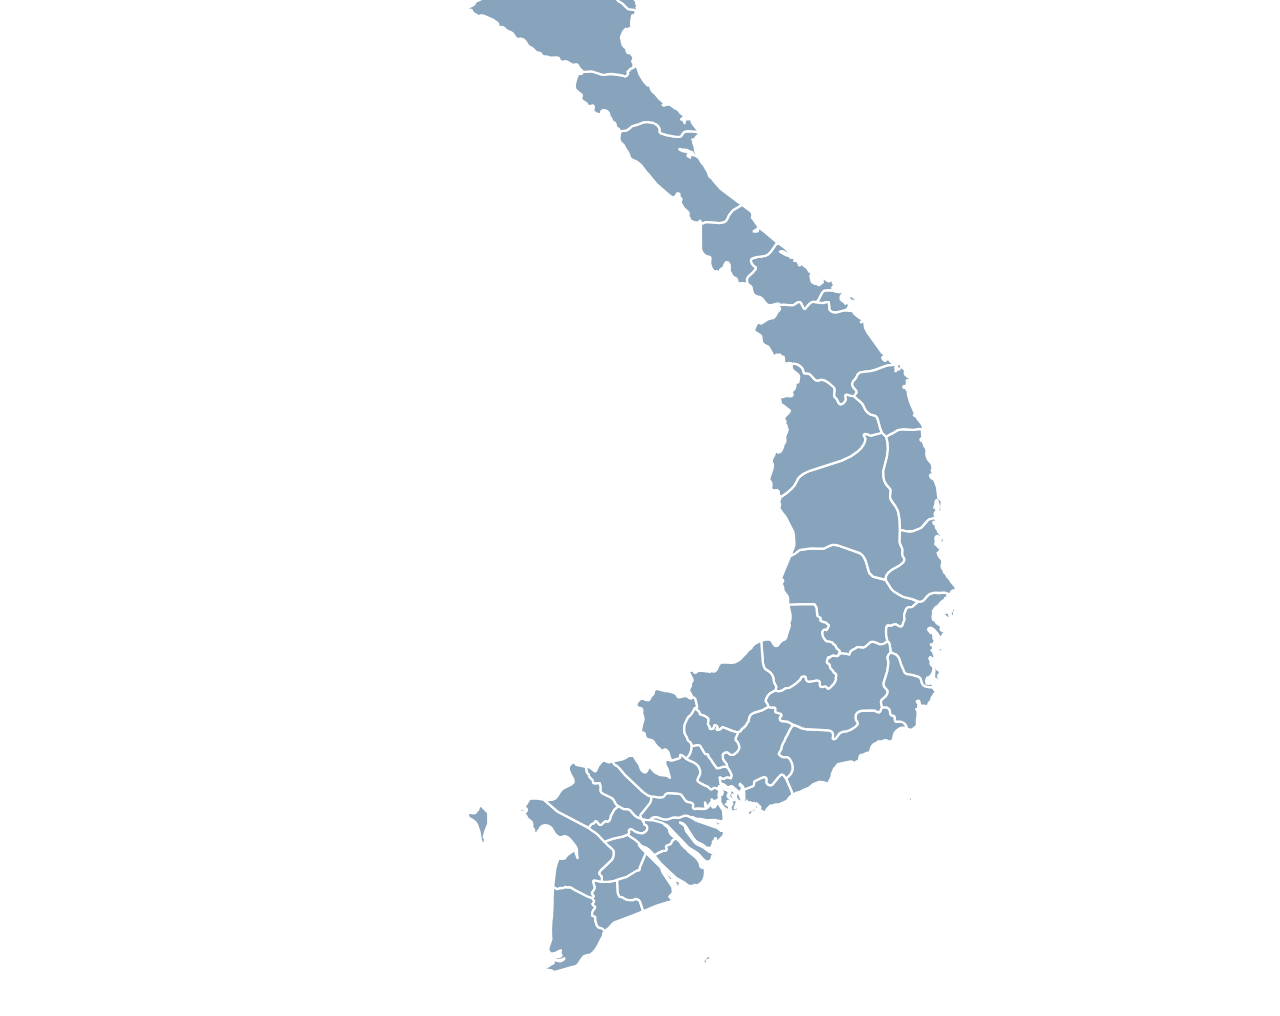
==== commit 0e38fc5f: "update new UI" ====
--- a/index.html
+++ b/index.html
@@ -5,42 +5,83 @@
     <meta charset="UTF-8">
     <meta http-equiv="X-UA-Compatible" content="IE=edge">
     <meta name="viewport" content="width=device-width, initial-scale=1.0">
-    <link rel="stylesheet" href="clone.css">
+    <link rel="stylesheet" href="style/style.css">
     <link rel="stylesheet" href="https://www.w3schools.com/w3css/4/w3.css">
+    <link rel="stylesheet" href="https://cdnjs.cloudflare.com/ajax/libs/font-awesome/4.7.0/css/font-awesome.min.css">
     <link rel="icon" type="image/x-icon" href="picture/favicon.ico">
-    <script src="mapdata.js"></script>
-    <script src="countrymap.js"></script>
-    <title>Travel</title>
+    <script src="js/mapdata.js"></script>
+    <script src="js/countrymap.js"></script>
+    <title>Travel VietNam</title>
 </head>
 
 <body>
     <nav class="menu" id="menu_nav">
         <ul>
             <div class="logo">
-                <img src="./picture/logo.jpg" alt="ảnh">
-            </div>
-
-            <div class="box">
-                <li><a href="" class="nav-link"><img src="./picture/home1.jpg" alt="ảnh">HOME</a></li>
+                <a href="#"><img src="./picture/logo.jpg" alt=""></a>
             </div>
             <div class="box">
-                <li><a href="" class="nav-link-1"><img src="./picture/water.png" alt="ảnh">WATER</a>
+                <li><a href="#" class="nav-link"><img src="./picture/home1.jpg" alt="" class="mr-7">HOME</a></li>
+            </div>
+            <div class="box">
+                <li><a href="#" class="nav-link-1"><img src="./picture/water.png" alt="" class="mr-7">WATER</a>
                     <ul class="sub-menu">
-                        <li><a href="" class="sub-m-1">VietNam</a></li>
-                        <li><a href="" class="sub-m-1">Laos</a></li>
-                        <li><a href="" class="sub-m-1">Cambodia</a></li>
+                        <li><a href="#" class="sub-m-1">VietNam</a></li>
+                        <li><a href="#" class="sub-m-1">Laos</a></li>
+                        <li><a href="#" class="sub-m-1">Cambodia</a></li>
                     </ul>
                 </li>
             </div>
             <div class="box">
-                <li><a href="" class="nav-link"><img src="./picture/blog.jpg" alt="ảnh">BLOG</a></li>
+                <li><a href="#" class="nav-link"><img src="./picture/blog.jpg" alt="" class="mr-7">BLOG</a></li>
             </div>
             <div class="box">
-                <li><a href="" class="nav-link"><img src="./picture/inquire.png" alt="ảnh">INQUIRE NOW</a></li>
+                <li><a href="#" class="nav-link"><img src="./picture/inquire.png" alt="" class="mr-7">INQUIRE NOW</a></li>
+            </div>
+            <div>
+                <button class="navbar-button" onclick="openOrCloseSiderbar()">
+                    <span class="navbar-button-icon">
+                        <i class="fa fa-bars"></i>
+                    </span>
+                </button>
             </div>
         </ul>
     </nav>
-        
+
+    <nav>
+        <ul>
+            <div class="sidebar-mobile d-none">
+                <ul class="navbar-nav">
+                    <li class="nav-item">
+                        <a class="nav-link" href="#">
+                            <img src="./picture/home1.jpg" alt="ảnh"><span class="ml-7">HOME</span>
+                        </a>
+                    </li>
+                    <li class="nav-item dropdown">
+                        <a class="nav-link dropdown-toggle" href="#">
+                            <img src="./picture/water.png" alt=""><span class="ml-7">WATER</span>
+                        </a>
+                        <ul class="dropdown-menu">
+                            <li class="dropdown-item"> <a class="" href="#"> VietNam </a> </li>
+                            <li class="dropdown-item"> <a class="" href="#"> Laos </a> </li>
+                            <li class="dropdown-item"> <a class="" href="#"> Cambodia </a> </li>
+                        </ul>
+                    </li>
+                    <li class="nav-item">
+                        <a class="nav-link" href="#">
+                            <img src="./picture/blog.jpg" alt=""><span class="ml-7">BLOG</span>
+                        </a>
+                    </li>
+                    <li class="nav-item">
+                        <a class="nav-link" href="#">
+                            <img src="./picture/inquire.png" alt=""><span class="ml-7">INQUIRE NOW</span>
+                        </a>
+                    </li>
+                </ul>
+            </div>
+        </ul>
+    </nav>
+
     <div class="picture-paddyfield">
         <div class="khoi_anh">
             <img class="mySlides w3-animate-right" src="./picture/canhdong1.jpg">
@@ -67,34 +108,57 @@
                 </div>
             </div>
         </div>
-        
+
         <div class="container-map">
             <div id="map"></div>
         </div>
     </div>
 
     <script>
-        window.onscroll = function () { myFunction() };
-        function myFunction() {
+        window.onscroll = () => {
+            fixedScroll();
+        };
+
+        fixedScroll = () => {
             if (document.documentElement.scrollTop > 36) {
                 document.getElementById("menu_nav").setAttribute('class', 'menu_scroll');
             } else {
                 document.getElementById("menu_nav").setAttribute('class', 'menu');
             }
 
-            if (document.documentElement.scrollTop > 420) {
+            if (document.documentElement.scrollTop > 330) {
                 document.getElementsByClassName('container-map')[0].style.marginTop = "0";
             }
-        }
+        };
 
         setInterval(() => {
-            if (document.getElementsByTagName('a')[7]) {
-                document.getElementsByTagName('a')[7].text = '';
+            const element = document.getElementsByTagName('a');
+
+            if (element && element.length > 0) {
+                for (let i = 0; i < element.length; i++) {
+                    if (element[i].title === 'For evaluation use only.') {
+                        element[i].textContent = '';
+                    }
+                }
             }
+
             if (document.getElementById('map_access')) {
                 document.getElementById('map_access').style.display = 'none';
             }
-        }, 0.1)
+        }, 1);
+
+        openOrCloseSiderbar = () => {
+            const element = document.getElementsByClassName('sidebar-mobile')[0];
+            element.className === 'sidebar-mobile dismiss' || element.className === 'sidebar-mobile d-none'
+                ? element.className = 'sidebar-mobile selected'
+                : element.className = 'sidebar-mobile dismiss';
+        };
+
+        window.onresize = () => {
+            if (document.body.offsetWidth > 983) {
+                document.getElementsByClassName('sidebar-mobile')[0].className = 'sidebar-mobile d-none';
+            }
+        }
     </script>
 </body>
 
--- a/style/style.css
+++ b/style/style.css
@@ -0,0 +1,529 @@
+* {
+    padding: 0;
+    margin: 0;
+    font-size: 1rem;
+    font-family: -apple-system,BlinkMacSystemFont,"Segoe UI",Roboto,"Helvetica Neue",Arial,"Noto Sans",sans-serif,"Apple Color Emoji","Segoe UI Emoji","Segoe UI Symbol","Noto Color Emoji";
+    box-sizing: border-box;
+    font-weight: 600;
+}
+
+nav.menu {
+    width: 100%;
+    display: flex;
+    height: 3rem;
+    align-items: center;
+    position: fixed;
+    z-index: 999;
+    background-color: #f9f8f8;
+}
+
+nav ul {
+    display: flex;
+    width: 100%;
+    align-items: center;
+}
+
+nav ul li {
+    display: flex;
+    position: relative;
+    align-items: center;
+    justify-content: center;
+
+}
+
+.nav-link {
+    display: flex;
+    justify-content: center;
+    align-items: center;
+}
+
+.nav-link-1 {
+    display: flex;
+    justify-content: center;
+    align-items: center;
+}
+
+@keyframes hover-menu {
+    0% {
+        background-color: rgb(236, 163, 99);
+    }
+
+    100% {
+        background-color: rgb(195, 108, 9);
+    }
+}
+
+@keyframes hover-color-menu {
+    0% {
+        color: black;
+    }
+
+    100% {
+        color: white;
+    }
+}
+
+.nav-link:hover {
+    background-color: rgb(195, 108, 9);
+    animation-name: hover-menu;
+    animation-duration: 0.5s;
+    color: white;
+    animation-name: hover-color-menu;
+    animation-duration: 0.5s;
+}
+
+.nav-link-1:hover {
+    background-color: rgb(195, 108, 9);
+    animation-name: hover-menu;
+    animation-duration: 0.5s;
+    color: white;
+    animation-name: hover-color-menu;
+    animation-duration: 0.5s;
+}
+
+nav ul li .nav-link {
+    white-space: nowrap;
+    display: flex;
+    align-items: center;
+    text-decoration: none;
+    list-style-type: none;
+    transition: .3s;
+}
+
+nav ul li .nav-link-1 {
+    white-space: nowrap;
+    display: flex;
+    align-items: center;
+    text-decoration: none;
+    list-style-type: none;
+    transition: .3s;
+}
+
+
+nav ul .logo img {
+    margin-right: 1rem;
+    display: flex;
+    height: 3rem;
+    align-items: center;
+
+}
+
+.box li img {
+    height: 2rem;
+}
+
+/* pc */
+@media only screen and (min-width: 1001px) {
+    nav.menu {
+        top: 1.5rem;
+        padding: 30px;
+    }
+
+    .menu_scroll {
+        width: 100%;
+        display: flex;
+        height: 3rem;
+        align-items: center;
+        position: fixed;
+        top: 0px;
+        z-index: 999;
+        background-color: #f9f8f8;
+    }
+
+    nav ul {
+        justify-content: center;
+    }
+
+    nav ul .logo {
+        display: flex;
+        align-items: center;
+        cursor: pointer;
+    }
+
+    ul .box {
+        display: flex;
+        align-items: center;
+        width: 13rem;
+    }
+
+    .navbar-button {
+        display: none;
+    }
+}
+
+/* mobile */
+@media only screen and (max-width: 1000px) {
+    nav.menu {
+        top: 0;
+        padding: 30px;
+    }
+
+    .menu_scroll {
+        width: 100%;
+        display: flex;
+        height: 3rem;
+        align-items: center;
+        position: fixed;
+        top: 0;
+        padding: 30px;
+        z-index: 999;
+        background-color: #f9f8f8;
+    }
+
+    nav ul {
+        justify-content: space-between;
+    }
+
+    nav ul .logo {
+        display: flex;
+        cursor: pointer;
+    }
+
+    ul .box {
+        display: none;
+    }
+
+    .navbar-button {
+        display: block;
+    }
+
+    .navbar-nav {
+        display: block;
+
+    }
+
+    nav ul li {
+        width: 100%;
+        align-items: flex-start;
+        justify-content: flex-start;
+        padding: 5px 20px;
+    }
+
+    .nav-link {
+        width: 100%;
+        justify-content: flex-start;
+        padding: 10px;
+    }
+}
+
+ul .box .nav-link {
+    width: 13rem;
+    padding: 1rem 0;
+}
+
+ul .box .nav-link-1 {
+    width: 13rem;
+    padding: 1rem 0;
+}
+
+.menu li:hover .sub-menu {
+    display: block;
+}
+
+.menu_scroll li:hover .sub-menu {
+    display: block;
+}
+
+.sub-menu {
+    width: 100%;
+    padding: 0.25rem 0;
+    position: absolute;
+    top: 100%;
+    left: 0px;
+    transition: opacity linear 0.15s;
+    box-shadow: 0px 2px 3px rgba(0, 0, 0, 0.2);
+    background: #f9f8f8;
+    display: none;
+    flex-direction: column;
+    width: 13rem;
+    padding: 0.5rem 0;
+}
+
+.sub-menu li {
+    display: block;
+    position: relative;
+    left: 0px;
+}
+
+.sub-menu li .sub-m-1 {
+    padding: 10px 30px;
+    display: block;
+    text-decoration: none;
+    list-style-type: none;
+}
+
+.sub-menu li:hover {
+    background-color: rgb(195, 108, 9);
+    animation-name: hover-menu;
+    animation-duration: 0.5s;
+    color: white;
+    animation-name: hover-color-menu;
+    animation-duration: 0.5s;
+}
+
+.khoi_anh {
+    width: 100%;
+}
+
+.khoi_anh img {
+    width: 100%;
+    border-style: none;
+    object-fit: cover;
+}
+
+.anh {
+    position: absolute;
+    top: 0;
+    z-index: 4;
+    visibility: hidden;
+}
+
+.hien {
+    visibility: visible;
+}
+
+.mySlides {
+    display: none;
+}
+
+.image {
+    width: 100%;
+    height: 100vh;
+}
+
+.radio {
+    display: none;
+}
+
+.images {
+    overflow: hidden;
+    top: 0;
+    bottom: 0;
+    left: 0;
+    right: 0;
+    width: 100%;
+}
+
+.images-inner {
+    width: 500%;
+    transition: all 800ms cubic-bezier(0.770, 0.000, 0.175, 1.000);
+    transition-timing-function: cubic-bezier(0.770, 0.000, 0.175, 1.000);
+}
+
+.image-slide {
+    width: 20%;
+    float: left;
+}
+
+.image-slide {
+    transition: all 0.5s ease-out;
+}
+
+/* Move slides overflowed container */
+#slide1:checked~.images .images-inner {
+    margin-left: 0;
+}
+
+#slide2:checked~.images .images-inner {
+    margin-left: -100%;
+}
+
+#slide3:checked~.images .images-inner {
+    margin-left: -200%;
+}
+
+/* Calculate AUTOPLAY for SLIDES */
+@keyframes slide {
+
+    0%,
+    25.203252032520325% {
+        margin-left: 0;
+    }
+
+    33.333333333333336%,
+    58.53658536585366% {
+        margin-left: -100%;
+    }
+
+    66.66666666666667%,
+    91.869918699187% {
+        margin-left: -200%;
+    }
+}
+
+
+.st-slider>#play1:checked~.images .images-inner {
+    animation: slide 12300ms infinite;
+}
+
+/* Calculate AUTOPLAY for SLIDES - END */
+
+
+/* Calculate AUTOPLAY for CAPTION */
+@keyframes caption {
+
+    0%,
+    33.32333333333334% {
+        opacity: 1;
+    }
+
+    33.333333333333336%,
+    100% {
+        opacity: 0;
+    }
+}
+
+#play1:checked~.labels .label:nth-child(1) {
+    animation: caption 12300ms infinite -1000ms;
+}
+
+#play1:checked~.labels .label:nth-child(2) {
+    animation: caption 12300ms infinite 3100ms;
+}
+
+#play1:checked~.labels .label:nth-child(3) {
+    animation: caption 12300ms infinite 7200ms;
+}
+
+.container-map {
+    margin-top: 300px;
+    width: 100%;
+    background-image: url('https://www.vietnamautrement.com/assets/img/deco/fond1024-plain.jpg');
+    padding: 30px;
+    transition: .8s;
+}
+
+.navbar-button {
+    padding: 0.25rem 0.75rem;
+    font-size: 1.25rem;
+    line-height: 1;
+    background-color: transparent;
+    border: 1px solid transparent;
+    border-radius: 0.25rem;
+    cursor: pointer;
+}
+
+.navbar-button-icon {
+    width: 1.5em;
+    height: 1.5em;
+    vertical-align: middle;
+    content: "";
+    background: no-repeat center center;
+    background-size: 100% 100%;
+}
+
+.sidebar-mobile {
+    position: fixed;
+    width: 100%;
+    height: auto;
+    top: 60px;
+    left: 0;
+    background-color: #f9f8f8;
+    overflow: hidden;
+    z-index: 10;
+    transform: translateY(-200%);
+    -webkit-transform: translateY(-200%);
+}
+
+.selected {
+    animation: slide-in 0.5s forwards;
+    -webkit-animation: slide-in 0.5s forwards;
+}
+
+.dismiss {
+    animation: slide-out 0.5s forwards;
+    -webkit-animation: slide-out 0.5s forwards;
+}
+
+@keyframes slide-in {
+    0% {
+        -webkit-transform: translateY(-200%);
+    }
+
+    100% {
+        -webkit-transform: translateY(0%);
+    }
+}
+
+@-webkit-keyframes slide-in {
+    0% {
+        transform: translateY(-200%);
+    }
+
+    100% {
+        transform: translateY(0%);
+    }
+}
+
+@keyframes slide-out {
+    0% {
+        transform: translateY(0%);
+    }
+
+    100% {
+        transform: translateY(-200%);
+    }
+}
+
+@-webkit-keyframes slide-out {
+    0% {
+        -webkit-transform: translateY(0%);
+    }
+
+    100% {
+        -webkit-transform: translateY(-200%);
+    }
+}
+
+.d-none {
+    display: none;
+}
+
+.dropdown {
+    display: flex;
+    flex-direction: column;
+    animation: animatebottom 0.4s;
+    /* padding: 0; */
+    /* margin: 5px 20px; */
+}
+
+.dropdown:hover .dropdown-menu {
+    border: 1px solid rgb(195, 108, 9);
+    max-height: 500px;
+}
+
+.dropdown:hover .nav-link {
+    background-color: rgb(195, 108, 9);
+}
+
+.dropdown-menu {
+    display: block;
+    overflow: hidden;
+    max-height: 0px;
+    -o-transition: all .3s ease-in-out;
+    -moz-transition: all .3s ease-in-out;
+    -webkit-transition: all .3s ease-in-out;
+    transition: all .3s ease-in-out;
+}
+
+.dropdown-item {
+    margin: 5px 0;
+    transition: .3s;
+}
+
+.dropdown-item a {
+    text-decoration: none;
+    font-weight: 400;
+}
+
+.dropdown-item:hover {
+    background-color: rgb(195, 108, 9);
+}
+
+.ml-7 {
+    margin-left: 7px;
+}
+
+.mr-7 {
+    margin-right: 7px;
+}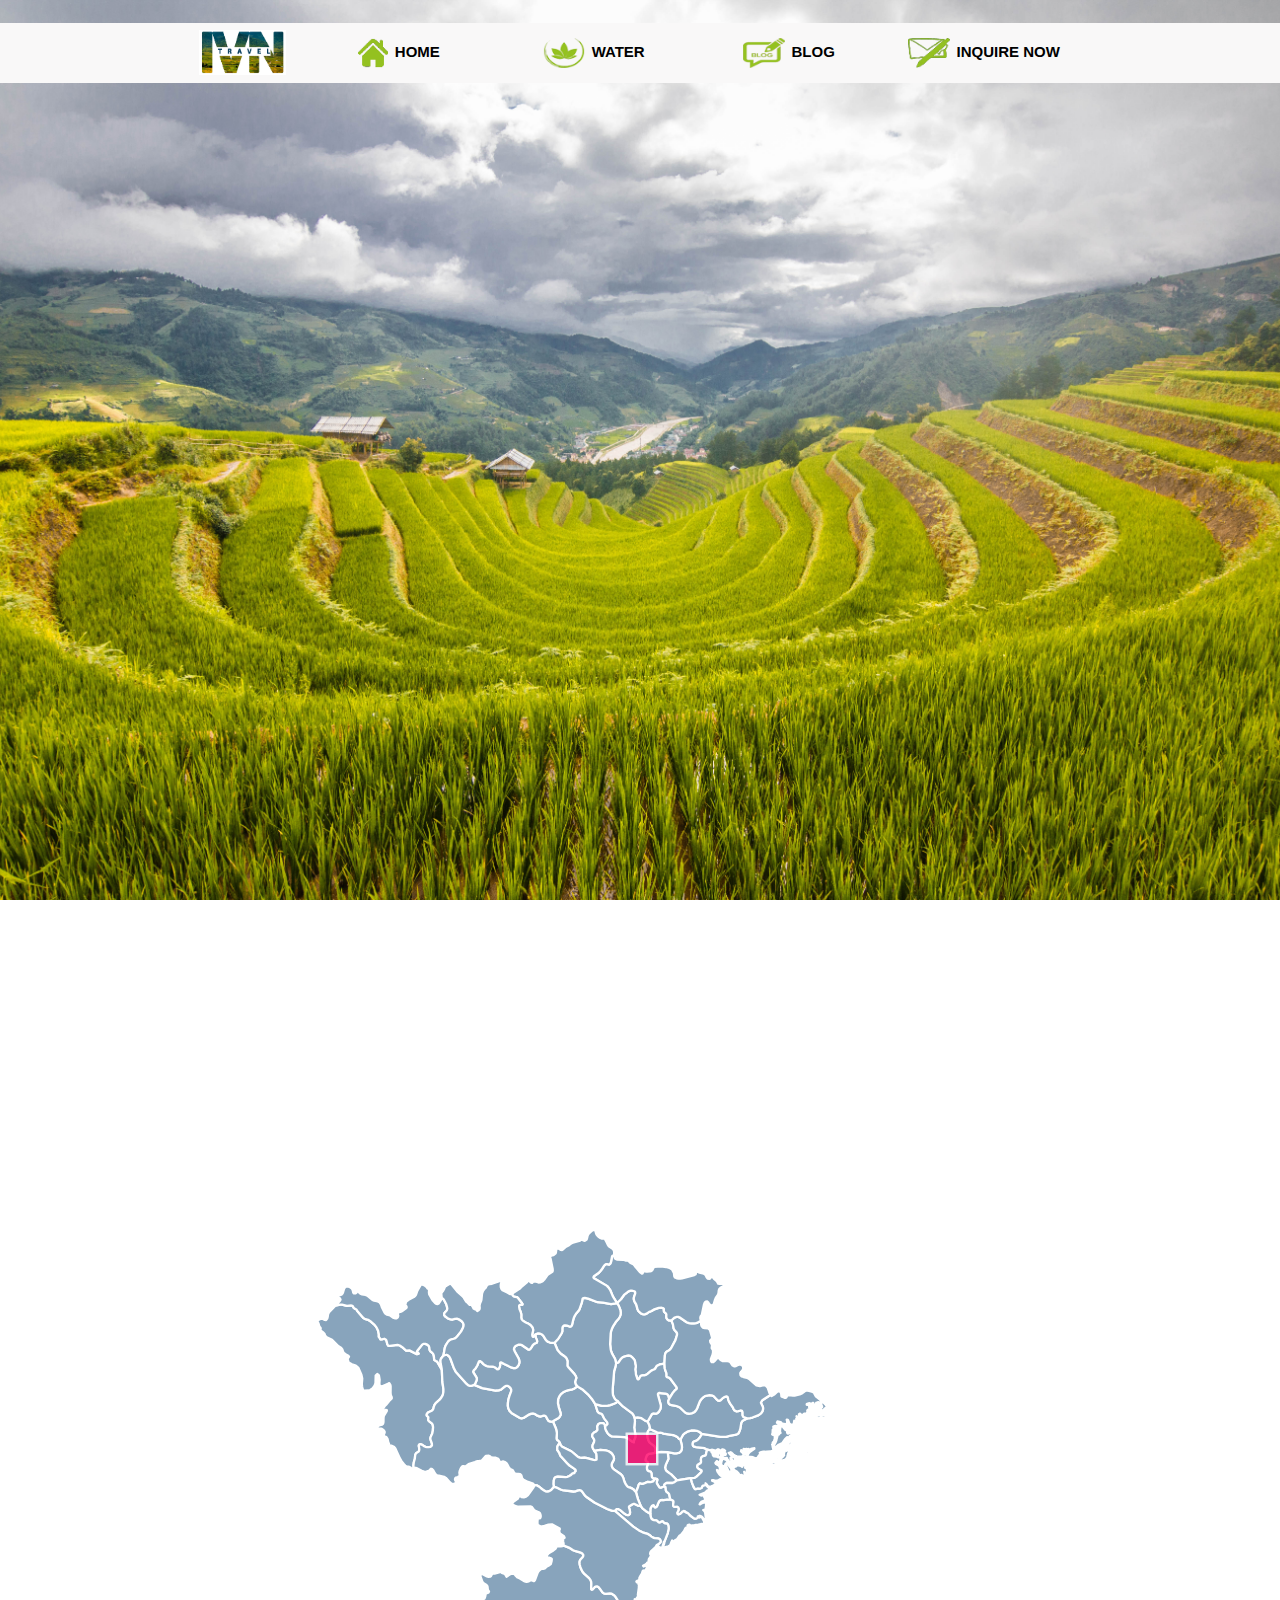
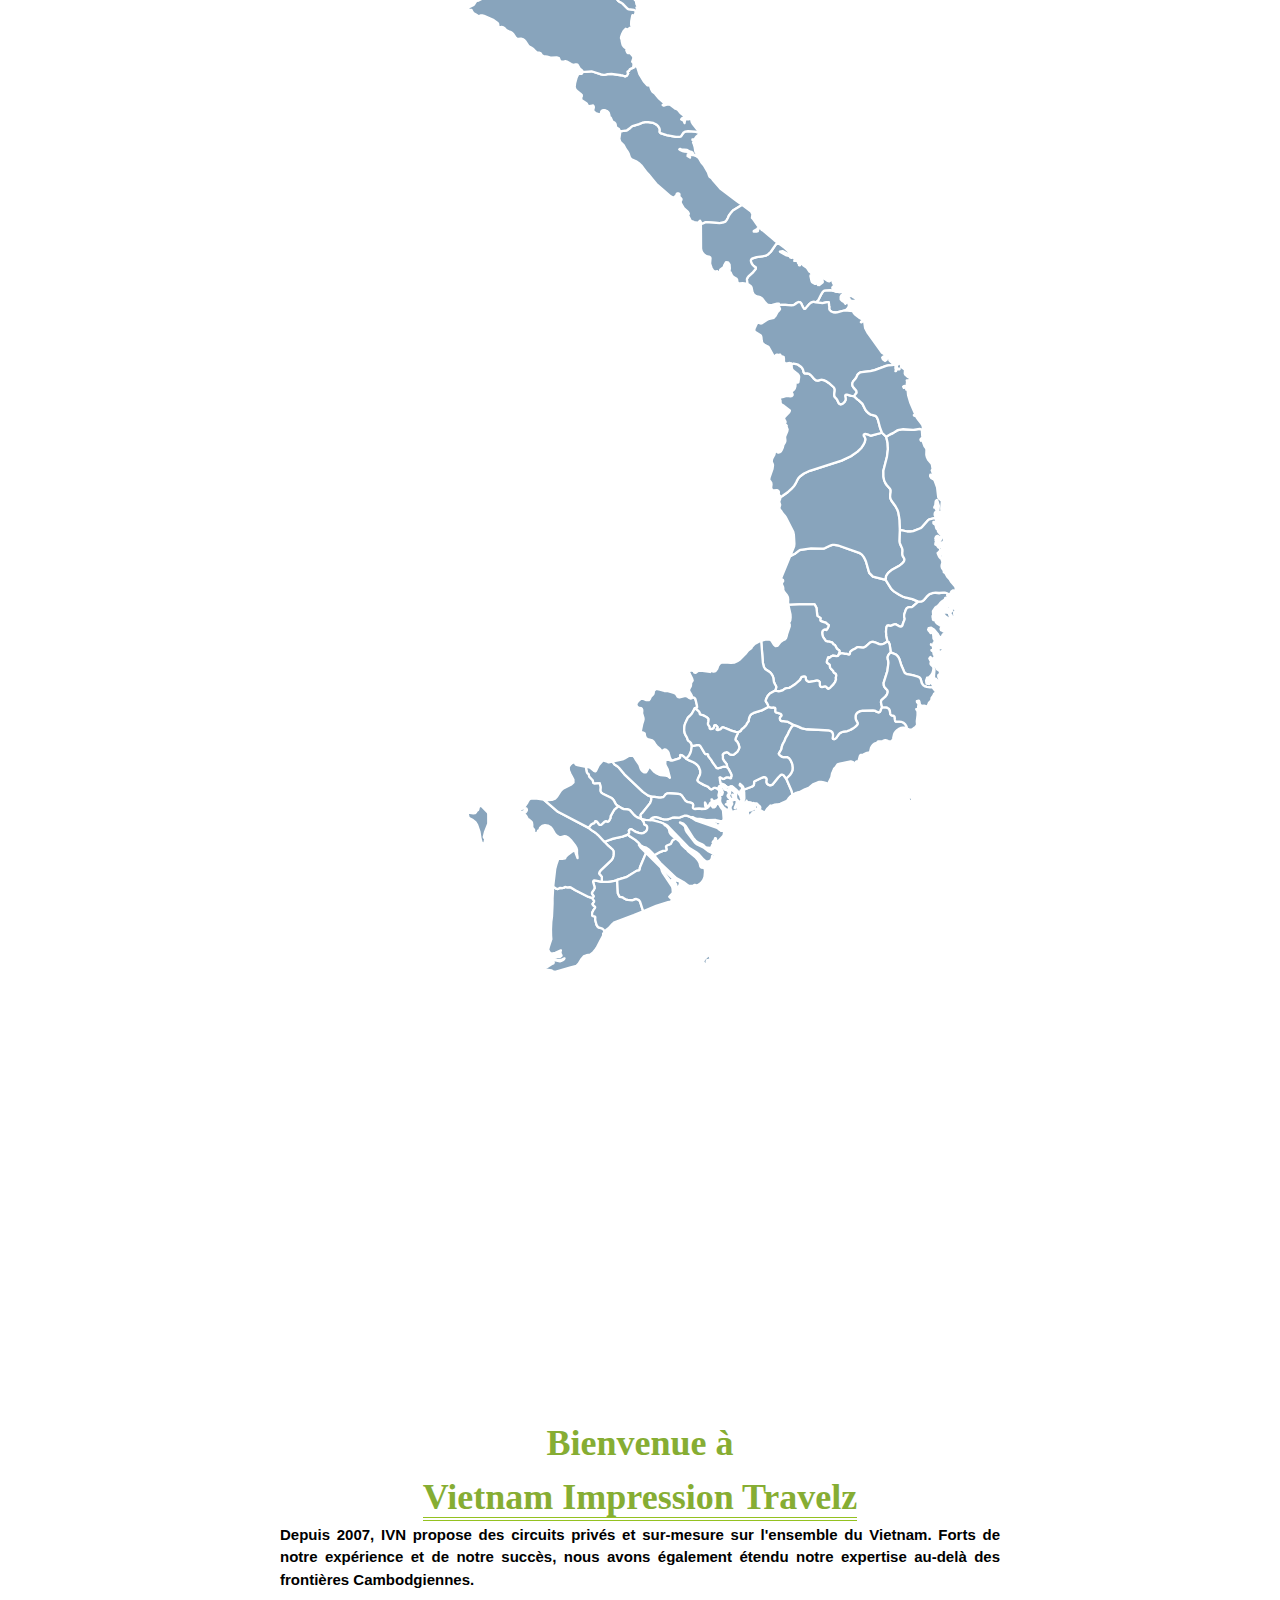
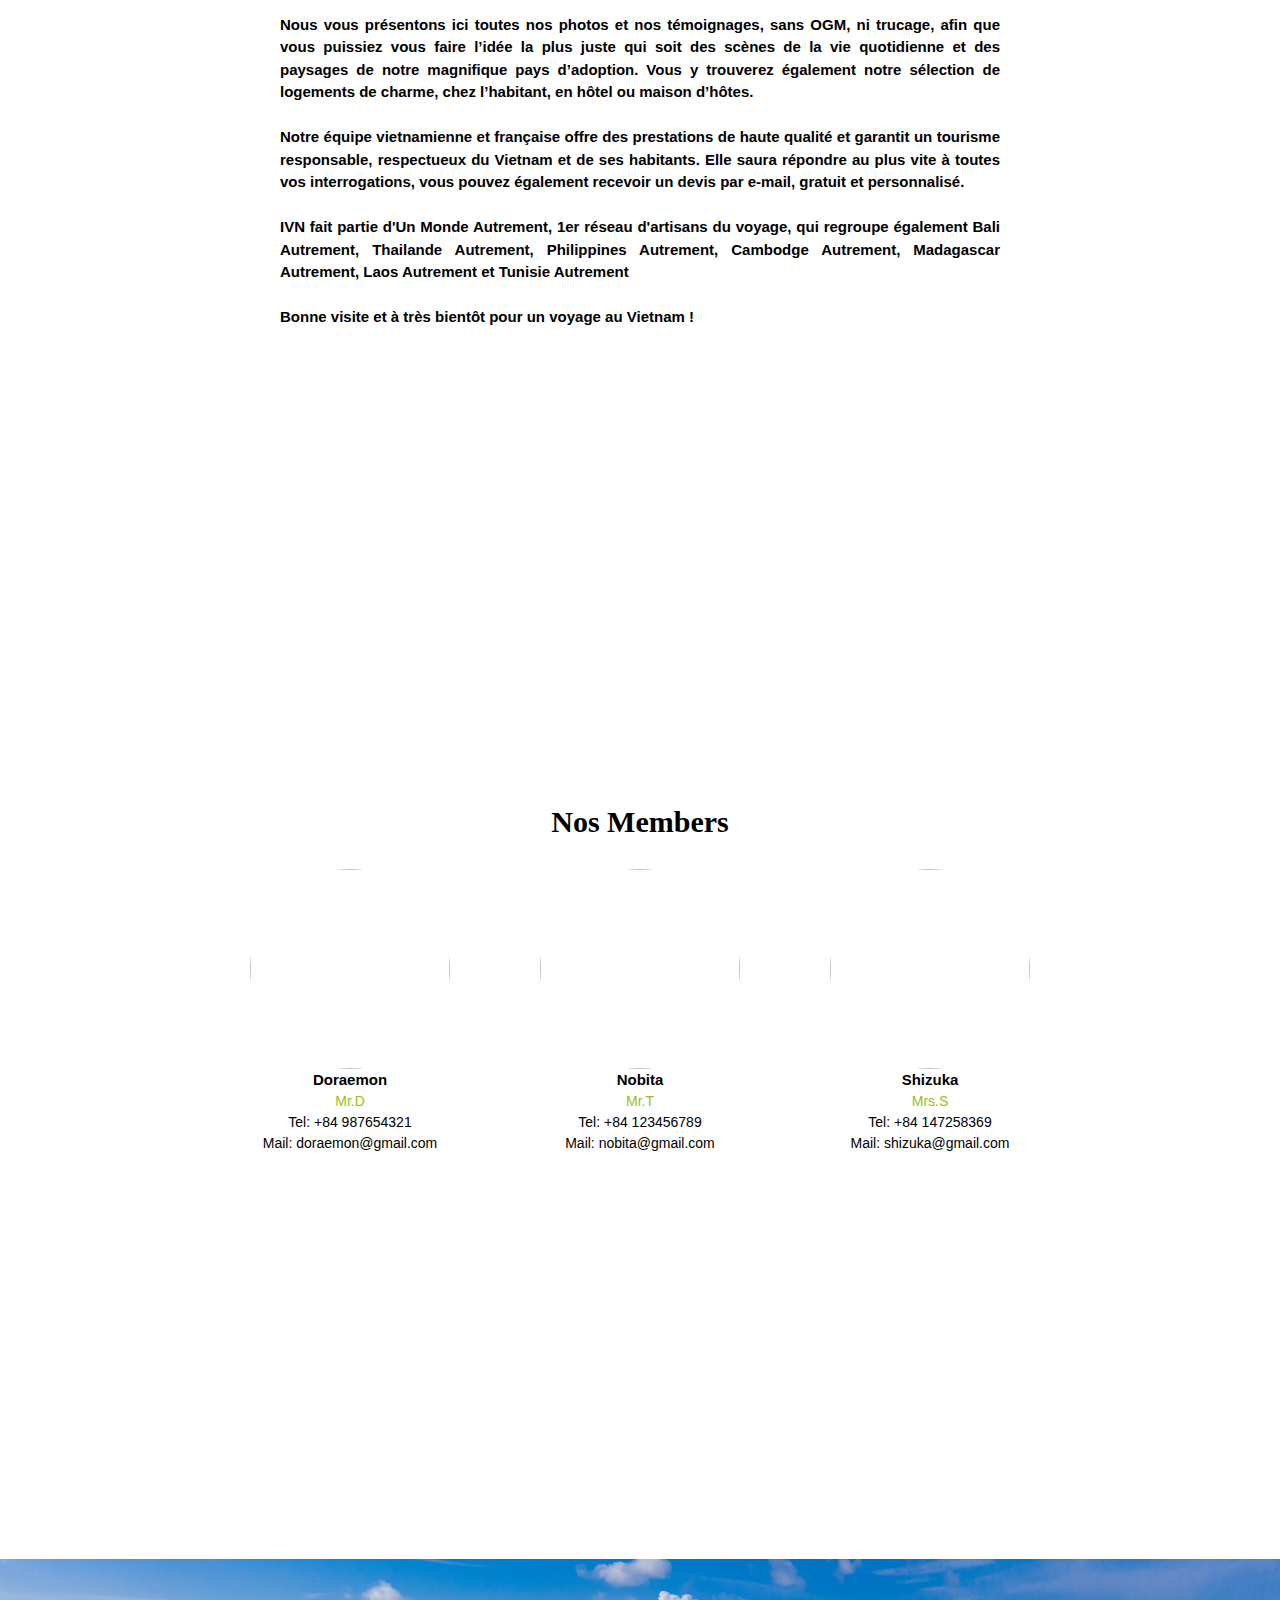
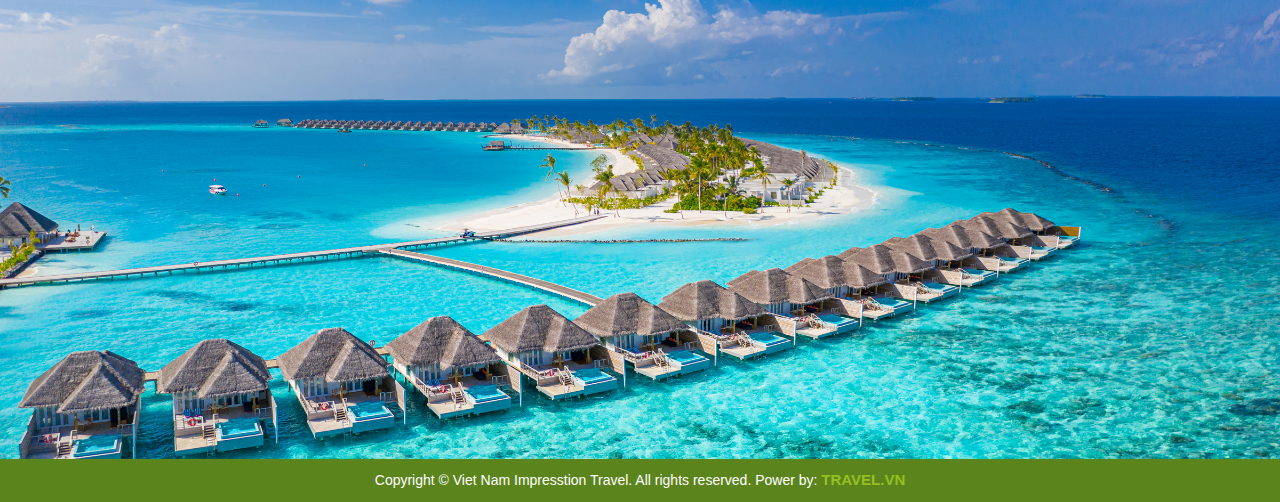
==== commit 2a2075a4: "update new UI" ====
--- a/index.html
+++ b/index.html
@@ -1,165 +1,271 @@
 <!DOCTYPE html>
 <html lang="en">
-
-<head>
-    <meta charset="UTF-8">
-    <meta http-equiv="X-UA-Compatible" content="IE=edge">
-    <meta name="viewport" content="width=device-width, initial-scale=1.0">
-    <link rel="stylesheet" href="style/style.css">
-    <link rel="stylesheet" href="https://www.w3schools.com/w3css/4/w3.css">
-    <link rel="stylesheet" href="https://cdnjs.cloudflare.com/ajax/libs/font-awesome/4.7.0/css/font-awesome.min.css">
-    <link rel="icon" type="image/x-icon" href="picture/favicon.ico">
-    <script src="js/mapdata.js"></script>
-    <script src="js/countrymap.js"></script>
-    <title>Travel VietNam</title>
-</head>
-
-<body>
-    <nav class="menu" id="menu_nav">
-        <ul>
-            <div class="logo">
-                <a href="#"><img src="./picture/logo.jpg" alt=""></a>
-            </div>
-            <div class="box">
-                <li><a href="#" class="nav-link"><img src="./picture/home1.jpg" alt="" class="mr-7">HOME</a></li>
-            </div>
-            <div class="box">
-                <li><a href="#" class="nav-link-1"><img src="./picture/water.png" alt="" class="mr-7">WATER</a>
-                    <ul class="sub-menu">
-                        <li><a href="#" class="sub-m-1">VietNam</a></li>
-                        <li><a href="#" class="sub-m-1">Laos</a></li>
-                        <li><a href="#" class="sub-m-1">Cambodia</a></li>
-                    </ul>
-                </li>
-            </div>
-            <div class="box">
-                <li><a href="#" class="nav-link"><img src="./picture/blog.jpg" alt="" class="mr-7">BLOG</a></li>
-            </div>
-            <div class="box">
-                <li><a href="#" class="nav-link"><img src="./picture/inquire.png" alt="" class="mr-7">INQUIRE NOW</a></li>
-            </div>
-            <div>
-                <button class="navbar-button" onclick="openOrCloseSiderbar()">
-                    <span class="navbar-button-icon">
-                        <i class="fa fa-bars"></i>
-                    </span>
-                </button>
-            </div>
-        </ul>
-    </nav>
-
-    <nav>
-        <ul>
-            <div class="sidebar-mobile d-none">
-                <ul class="navbar-nav">
-                    <li class="nav-item">
-                        <a class="nav-link" href="#">
-                            <img src="./picture/home1.jpg" alt="ảnh"><span class="ml-7">HOME</span>
-                        </a>
-                    </li>
-                    <li class="nav-item dropdown">
-                        <a class="nav-link dropdown-toggle" href="#">
-                            <img src="./picture/water.png" alt=""><span class="ml-7">WATER</span>
-                        </a>
-                        <ul class="dropdown-menu">
-                            <li class="dropdown-item"> <a class="" href="#"> VietNam </a> </li>
-                            <li class="dropdown-item"> <a class="" href="#"> Laos </a> </li>
-                            <li class="dropdown-item"> <a class="" href="#"> Cambodia </a> </li>
+    <head>
+        <meta charset="UTF-8">
+        <meta http-equiv="X-UA-Compatible" content="IE=edge">
+        <meta name="viewport" content="width=device-width, initial-scale=1.0">
+        <link rel="stylesheet" href="style/style.css">
+        <link rel="stylesheet" href="https://www.w3schools.com/w3css/4/w3.css">
+        <link rel="stylesheet" href="https://cdnjs.cloudflare.com/ajax/libs/font-awesome/4.7.0/css/font-awesome.min.css">
+        <link rel="icon" type="image/x-icon" href="picture/favicon.ico">
+        <script src="js/mapdata.js"></script>
+        <script src="js/countrymap.js"></script>
+        <title>Travel VietNam</title>
+    </head>
+
+    <body>
+        <nav class="menu" id="menu_nav">
+            <ul>
+                <div class="logo">
+                    <a href="#"><img src="./picture/logo.jpg" alt=""></a>
+                </div>
+                <div class="box">
+                    <li><a href="#" class="nav-link"><img src="./picture/home1.jpg" alt="" class="mr-7">HOME</a></li>
+                </div>
+                <div class="box">
+                    <li><a href="#" class="nav-link-1"><img src="./picture/water.png" alt="" class="mr-7">WATER</a>
+                        <ul class="sub-menu">
+                            <li><a href="#" class="sub-m-1">VietNam</a></li>
+                            <li><a href="#" class="sub-m-1">Laos</a></li>
+                            <li><a href="#" class="sub-m-1">Cambodia</a></li>
                         </ul>
                     </li>
-                    <li class="nav-item">
-                        <a class="nav-link" href="#">
-                            <img src="./picture/blog.jpg" alt=""><span class="ml-7">BLOG</span>
-                        </a>
+                </div>
+                <div class="box">
+                    <li><a href="#" class="nav-link"><img src="./picture/blog.jpg" alt="" class="mr-7">BLOG</a></li>
+                </div>
+                <div class="box">
+                    <li><a href="#" class="nav-link"><img src="./picture/inquire.png" alt="" class="mr-7">INQUIRE NOW</a>
                     </li>
-                    <li class="nav-item">
-                        <a class="nav-link" href="#">
-                            <img src="./picture/inquire.png" alt=""><span class="ml-7">INQUIRE NOW</span>
-                        </a>
-                    </li>
-                </ul>
-            </div>
-        </ul>
-    </nav>
-
-    <div class="picture-paddyfield">
-        <div class="khoi_anh">
-            <img class="mySlides w3-animate-right" src="./picture/canhdong1.jpg">
-            <img class="mySlides w3-animate-right" src="./picture/canhdong2.jpg">
-            <img class="mySlides w3-animate-right" src="./picture/canhdong3.jpg">
-            <div id="homepage-slider" class="st-slider">
-                <input type="radio" class="cs_anchor radio" name="slider" id="slide1" />
-                <input type="radio" class="cs_anchor radio" name="slider" id="slide2" />
-                <input type="radio" class="cs_anchor radio" name="slider" id="slide3" />
-                <input type="radio" class="cs_anchor radio" name="slider" id="play1" checked="" />
-
-                <div class="images">
-                    <div class="images-inner">
-                        <div class="image-slide">
-                            <img class="image" src="./picture/canhdong1.jpg">
-                        </div>
-                        <div class="image-slide">
-                            <img class="image" src="./picture/canhdong2.jpg">
-                        </div>
-                        <div class="image-slide">
-                            <img class="image" src="./picture/canhdong3.jpg">
-                        </div>
-                    </div>
-                </div>
+                </div>
+                <div>
+                    <button class="navbar-button" onclick="openOrCloseSiderbar()">
+                        <span class="navbar-button-icon">
+                            <i class="fa fa-bars"></i>
+                        </span>
+                    </button>
+                </div>
+            </ul>
+        </nav>
+
+        <nav>
+            <ul>
+                <div class="sidebar-mobile d-none">
+                    <ul class="navbar-nav">
+                        <li class="nav-item">
+                            <a class="nav-link" href="#">
+                                <img src="./picture/home1.jpg" alt="ảnh"><span class="ml-7">HOME</span>
+                            </a>
+                        </li>
+                        <li class="nav-item dropdown">
+                            <a class="nav-link dropdown-toggle" href="#">
+                                <img src="./picture/water.png" alt=""><span class="ml-7">WATER</span>
+                            </a>
+                            <ul class="dropdown-menu">
+                                <li class="dropdown-item"> <a class="" href="#"> VietNam </a> </li>
+                                <li class="dropdown-item"> <a class="" href="#"> Laos </a> </li>
+                                <li class="dropdown-item"> <a class="" href="#"> Cambodia </a> </li>
+                            </ul>
+                        </li>
+                        <li class="nav-item">
+                            <a class="nav-link" href="#">
+                                <img src="./picture/blog.jpg" alt=""><span class="ml-7">BLOG</span>
+                            </a>
+                        </li>
+                        <li class="nav-item">
+                            <a class="nav-link" href="#">
+                                <img src="./picture/inquire.png" alt=""><span class="ml-7">INQUIRE NOW</span>
+                            </a>
+                        </li>
+                    </ul>
+                </div>
+            </ul>
+        </nav>
+
+        <div class="picture-paddyfield">
+            <div class="khoi_anh">
+                <img class="mySlides w3-animate-right" src="./picture/canhdong1.jpg">
+                <img class="mySlides w3-animate-right" src="./picture/canhdong2.jpg">
+                <img class="mySlides w3-animate-right" src="./picture/canhdong3.jpg">
+                <div id="homepage-slider" class="st-slider">
+                    <input type="radio" class="cs_anchor radio" name="slider" id="slide1" />
+                    <input type="radio" class="cs_anchor radio" name="slider" id="slide2" />
+                    <input type="radio" class="cs_anchor radio" name="slider" id="slide3" />
+                    <input type="radio" class="cs_anchor radio" name="slider" id="play1" checked="" />
+
+                    <div class="images">
+                        <div class="images-inner">
+                            <div class="image-slide">
+                                <img class="image" src="./picture/canhdong1.jpg">
+                            </div>
+                            <div class="image-slide">
+                                <img class="image" src="./picture/canhdong2.jpg">
+                            </div>
+                            <div class="image-slide">
+                                <img class="image" src="./picture/canhdong3.jpg">
+                            </div>
+                        </div>
+                    </div>
+                </div>
+            </div>
+
+            <div class="container-map">
+                <div id="map"></div>
+            </div>
+
+            <div class="about">
+                <div class="container-abount">
+                    <div class="about-title">
+                        <p>
+                            Bienvenue à <br>
+                            <span style="border-bottom: 4px double #94C120">
+                                Vietnam Impression Travelz
+                            </span>
+                        </p>
+                    </div>
+
+                    <div class="content-about">
+                        <div style="text-align: justify">
+                            Depuis 2007, IVN propose des circuits privés et sur-mesure sur l'ensemble du Vietnam.
+                            Forts de notre expérience et de notre succès, nous avons également étendu notre expertise
+                            au-delà des frontières Cambodgiennes.
+                            <br>&nbsp;<br>
+                            Nous vous présentons ici toutes nos photos et nos témoignages, sans OGM, ni trucage, afin que
+                            vous puissiez vous faire l’idée
+                            la plus juste qui soit des scènes de la vie quotidienne et des paysages de notre magnifique pays
+                            d’adoption. Vous y trouverez
+                            également notre sélection de logements de charme, chez l’habitant, en hôtel ou maison d’hôtes.
+                            <br>&nbsp;<br>
+                            Notre équipe vietnamienne et française offre des prestations de haute qualité et garantit un
+                            tourisme responsable, respectueux du
+                            Vietnam et de ses habitants. Elle saura répondre au plus vite à toutes vos interrogations, vous
+                            pouvez également recevoir un devis
+                            par e-mail, gratuit et personnalisé.
+                            <br>&nbsp;<br>
+                            IVN fait partie d'Un Monde Autrement, 1er réseau d'artisans du voyage, qui regroupe également
+                            Bali Autrement, Thailande Autrement,
+                            Philippines Autrement, Cambodge Autrement, Madagascar Autrement, Laos Autrement et Tunisie
+                            Autrement
+                            <br>&nbsp;<br>
+                            Bonne visite et à très bientôt pour un voyage au Vietnam !
+                        </div>
+                    </div>
+                </div>
+
+                <div class="container-youtube">
+                    <div class="youtube">
+                        <iframe class="responsive-iframe" src="https://www.youtube.com/embed/PLSHmNSpfLU?autoplay=1&mute=1"
+                            title="Những Bài Hát Lofi Acoustic Tiếng Anh Cực Chill Hay Nhất | Nhạc Lofi Chill Tik Tok Nhẹ Nhàng"
+                            frameborder="0"
+                            allow="accelerometer; autoplay; clipboard-write; encrypted-media; gyroscope; picture-in-picture"
+                            allowfullscreen></iframe>
+                    </div>
+                </div>
+
+                <div class="member">
+                    <div class="title-member">
+                        <h2 style="font-weight: 600; font-family: font-h2">Nos Members</p>
+                    </div>
+
+                    <div class="content-member">
+                        <div class="member-item">
+                            <img class="img-member"
+                                src="https://cdn.popsww.com/blog/sites/2/2021/03/doraemon-wiki-mieng-cua-doraemon.png"
+                                alt="">
+                            <p>Doraemon</p>
+                            <p class="info-member" style="color: #94C120">Mr.D</p>
+                            <p class="info-member">Tel: +84 987654321</p>
+                            <p class="info-member">Mail: doraemon@gmail.com</p>
+                        </div>
+                        <div class="member-item">
+                            <img class="img-member"
+                                src="https://img.wattpad.com/c72269c4071a6a6a5c3612219c6d406d3cd85433/[base64]?s=fit&w=720&h=720"
+                                alt="">
+                            <p>Nobita</p>
+                            <p class="info-member" style="color: #94C120">Mr.T</p>
+                            <p class="info-member">Tel: +84 123456789</p>
+                            <p class="info-member">Mail: nobita@gmail.com</p>
+                        </div>
+                        <div class="member-item">
+                            <img class="img-member"
+                                src="https://i.pinimg.com/originals/64/7c/50/647c50f173f4a21a26165551cef3d37b.jpg" alt="">
+                            <p>Shizuka</p>
+                            <p class="info-member" style="color: #94C120">Mrs.S</p>
+                            <p class="info-member">Tel: +84 147258369</p>
+                            <p class="info-member">Mail: shizuka@gmail.com</p>
+                        </div>
+                    </div>
+                </div>
+            </div>
+
+            <div class="carousel-item">
+                <img style="object-fit: cover; width: 100%; max-height: 500px;" src="picture/travel.jpg" alt="">
+            </div>
+
+            <div class="footer">
+                <p style="text-align: center; padding: 10px; color: white; font-weight: 400; font-size: 14px;">
+                    Copyright © Viet Nam Impresstion Travel. All rights reserved. Power by: 
+                    <a href="#" style="text-decoration: none; color: #94C120">TRAVEL.VN</a>
+                </p>
             </div>
         </div>
 
-        <div class="container-map">
-            <div id="map"></div>
-        </div>
-    </div>
-
-    <script>
-        window.onscroll = () => {
-            fixedScroll();
-        };
-
-        fixedScroll = () => {
-            if (document.documentElement.scrollTop > 36) {
-                document.getElementById("menu_nav").setAttribute('class', 'menu_scroll');
-            } else {
-                document.getElementById("menu_nav").setAttribute('class', 'menu');
+        <script>
+            window.onscroll = () => {
+                fixedScroll();
+            };
+
+            fixedScroll = () => {
+                if (document.documentElement.scrollTop > 36) {
+                    document.getElementById("menu_nav").setAttribute('class', 'menu_scroll');
+                } else {
+                    document.getElementById("menu_nav").setAttribute('class', 'menu');
+                }
+
+                if (document.documentElement.scrollTop > 330) {
+                    document.getElementsByClassName('container-map')[0].style.marginTop = "0";
+                }
+
+                const about = document.getElementsByClassName('about')[0].offsetTop;
+                if (document.documentElement.scrollTop > about - 1200) {
+                    document.getElementsByClassName('about')[0].style.marginTop = "30px";
+                }
+
+                const carousel = document.getElementsByClassName('carousel-item')[0].offsetTop;
+                if (document.documentElement.scrollTop > carousel - 1200) {
+                    document.getElementsByClassName('carousel-item')[0].style.marginTop = "30px";
+                }
+            };
+
+            setInterval(() => {
+                const element = document.getElementsByTagName('a');
+
+                if (element && element.length > 0) {
+                    for (let i = 0; i < element.length; i++) {
+                        if (element[i].title === 'For evaluation use only.') {
+                            element[i].textContent = '';
+                        }
+                    }
+                }
+
+                if (document.getElementById('map_access')) {
+                    document.getElementById('map_access').style.display = 'none';
+                }
+            }, 1);
+
+            openOrCloseSiderbar = () => {
+                const element = document.getElementsByClassName('sidebar-mobile')[0];
+                element.className === 'sidebar-mobile dismiss' || element.className === 'sidebar-mobile d-none'
+                    ? element.className = 'sidebar-mobile selected'
+                    : element.className = 'sidebar-mobile dismiss';
+            };
+
+            window.onresize = () => {
+                if (document.body.offsetWidth > 983) {
+                    document.getElementsByClassName('sidebar-mobile')[0].className = 'sidebar-mobile d-none';
+                }
             }
-
-            if (document.documentElement.scrollTop > 330) {
-                document.getElementsByClassName('container-map')[0].style.marginTop = "0";
-            }
-        };
-
-        setInterval(() => {
-            const element = document.getElementsByTagName('a');
-
-            if (element && element.length > 0) {
-                for (let i = 0; i < element.length; i++) {
-                    if (element[i].title === 'For evaluation use only.') {
-                        element[i].textContent = '';
-                    }
-                }
-            }
-
-            if (document.getElementById('map_access')) {
-                document.getElementById('map_access').style.display = 'none';
-            }
-        }, 1);
-
-        openOrCloseSiderbar = () => {
-            const element = document.getElementsByClassName('sidebar-mobile')[0];
-            element.className === 'sidebar-mobile dismiss' || element.className === 'sidebar-mobile d-none'
-                ? element.className = 'sidebar-mobile selected'
-                : element.className = 'sidebar-mobile dismiss';
-        };
-
-        window.onresize = () => {
-            if (document.body.offsetWidth > 983) {
-                document.getElementsByClassName('sidebar-mobile')[0].className = 'sidebar-mobile d-none';
-            }
-        }
-    </script>
-</body>
+        </script>
+    </body>
 
 </html>--- a/style/style.css
+++ b/style/style.css
@@ -124,6 +124,7 @@
         display: flex;
         height: 3rem;
         align-items: center;
+        padding: 30px;
         position: fixed;
         top: 0px;
         z-index: 999;
@@ -483,8 +484,6 @@
     display: flex;
     flex-direction: column;
     animation: animatebottom 0.4s;
-    /* padding: 0; */
-    /* margin: 5px 20px; */
 }
 
 .dropdown:hover .dropdown-menu {
@@ -526,4 +525,121 @@
 
 .mr-7 {
     margin-right: 7px;
+}
+
+.about {
+    margin-top: 400px;
+    width: 100%;
+    display: flex;
+    flex-direction: column;
+    justify-items: center;
+    justify-content: center;
+    align-items: center;
+    transition: .8s;
+}
+
+@media only screen and (min-width: 769px) {
+    .container-abount {
+        max-width: 720px;
+    }
+
+    .container-youtube {
+        width: 760px; 
+        height: 400px; 
+        margin-top: 10px;
+    }
+
+    .youtube {
+        text-align: center;
+        position: relative;
+        overflow: hidden;
+        width: 100%;
+        padding-top: 56.25%;
+    }
+}
+
+@media only screen and (max-width: 768px) {
+    .container-abount {
+        max-width: 550px;
+        padding: 0 15px;
+    }
+
+    .container-youtube {
+        width: 100%; 
+        height: auto; 
+        margin-top: 10px;
+    }
+
+    .youtube {
+        text-align: center;
+        position: relative;
+        overflow: hidden;
+        width: 100%;
+        padding-top: 56.25%;
+    }
+}
+
+.about-title * {
+    font-size: 36px; 
+    color: #86AD33;
+    text-align: center;
+    font-family: "font-h2";
+}
+
+.responsive-iframe {
+    position: absolute;
+    top: 0;
+    left: 0;
+    bottom: 0;
+    right: 0;
+    width: 100%;
+    height: 100%;
+    border: none;
+}
+
+.member {
+    margin-top: 50px;
+}
+
+.title-member {
+    display: flex;
+    flex-direction: row;
+    flex-wrap: wrap;
+    justify-content: center;   
+    margin-bottom: 10px;
+}
+
+.content-member {
+    display: flex;
+    justify-content: center;
+    flex-wrap: wrap;
+}
+
+.member-item {
+    padding: 5px 45px;
+    display: flex;
+    flex-direction: column;
+    justify-content: center;
+    align-items: center;
+}
+
+.img-member {
+    width: 200px;
+    height: 200px;
+    border-radius: 50%;
+}
+
+.info-member {
+    font-weight: 400;
+    font-size: 14px;
+}
+
+.footer {
+    /* height: 270px; */
+    background-color: #5c841d;
+}
+
+.carousel-item {
+    margin-top: 400px;
+    transition: .8s;
 }